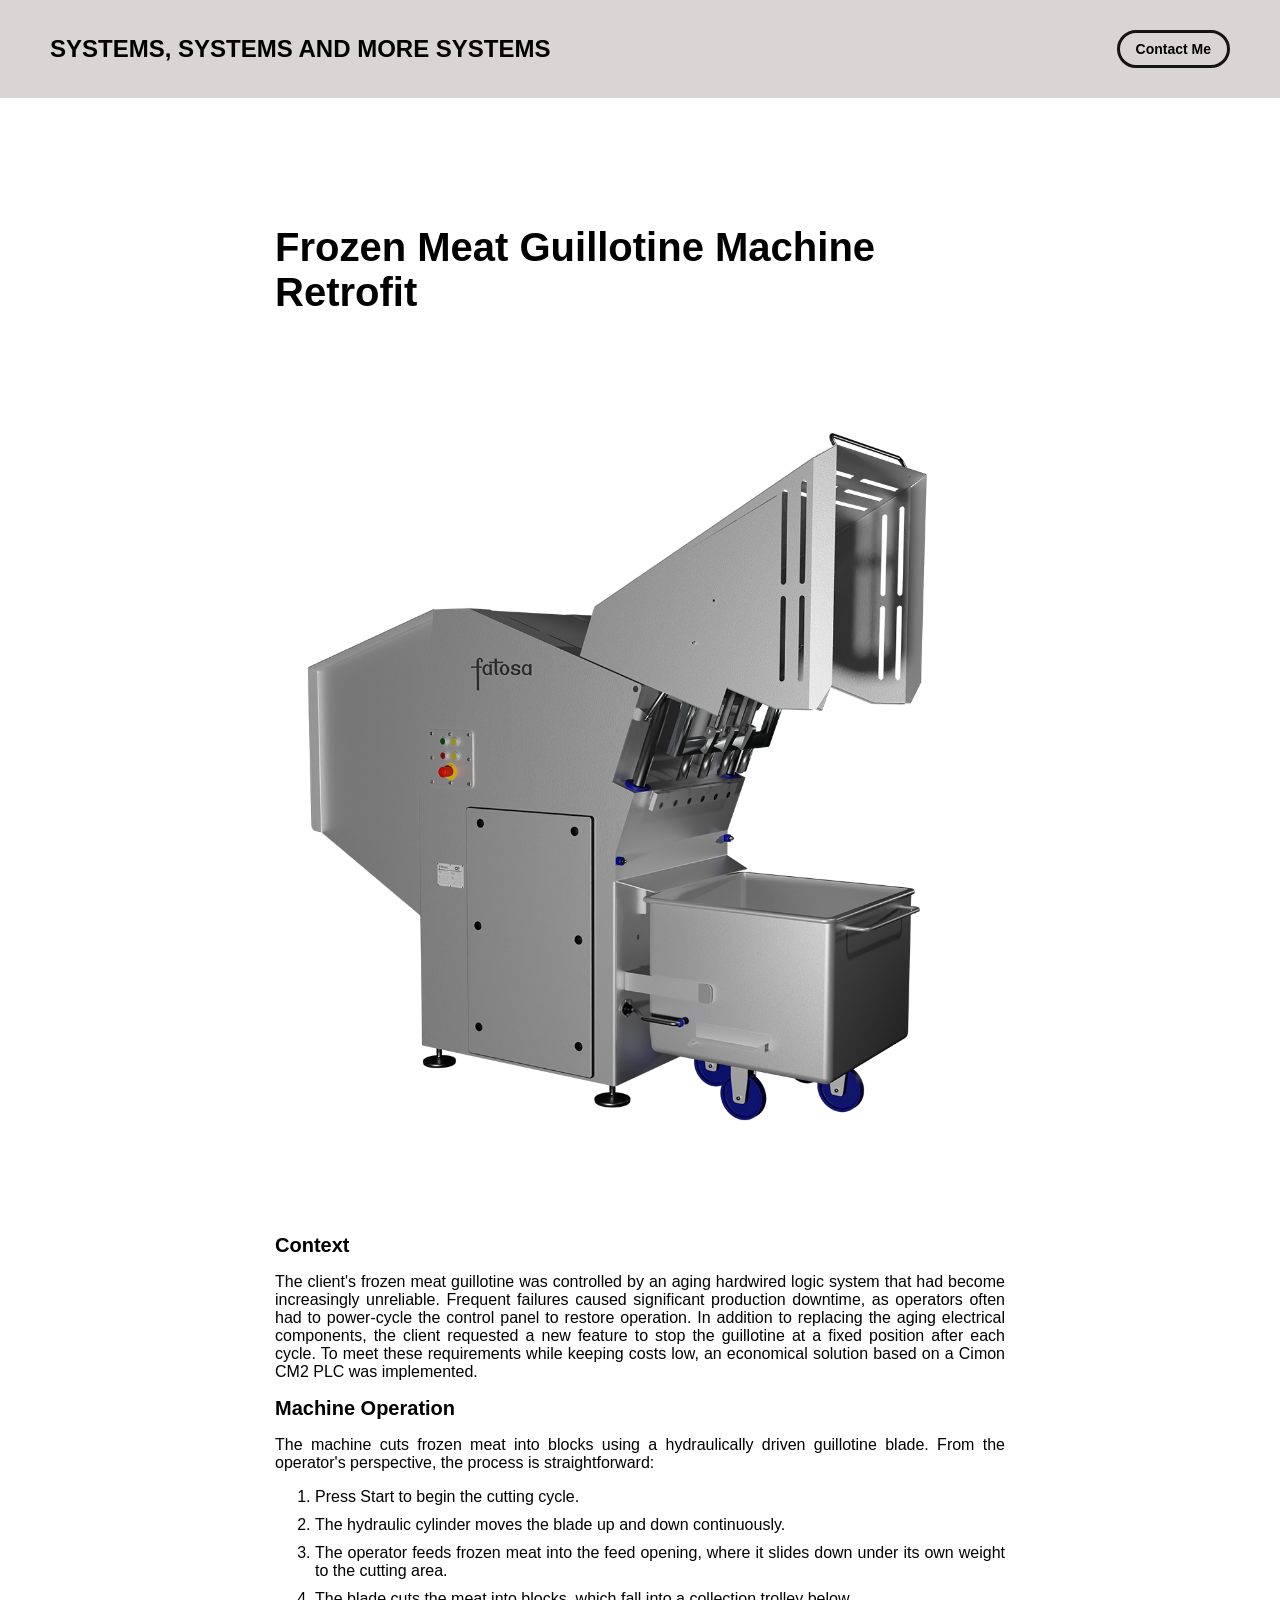
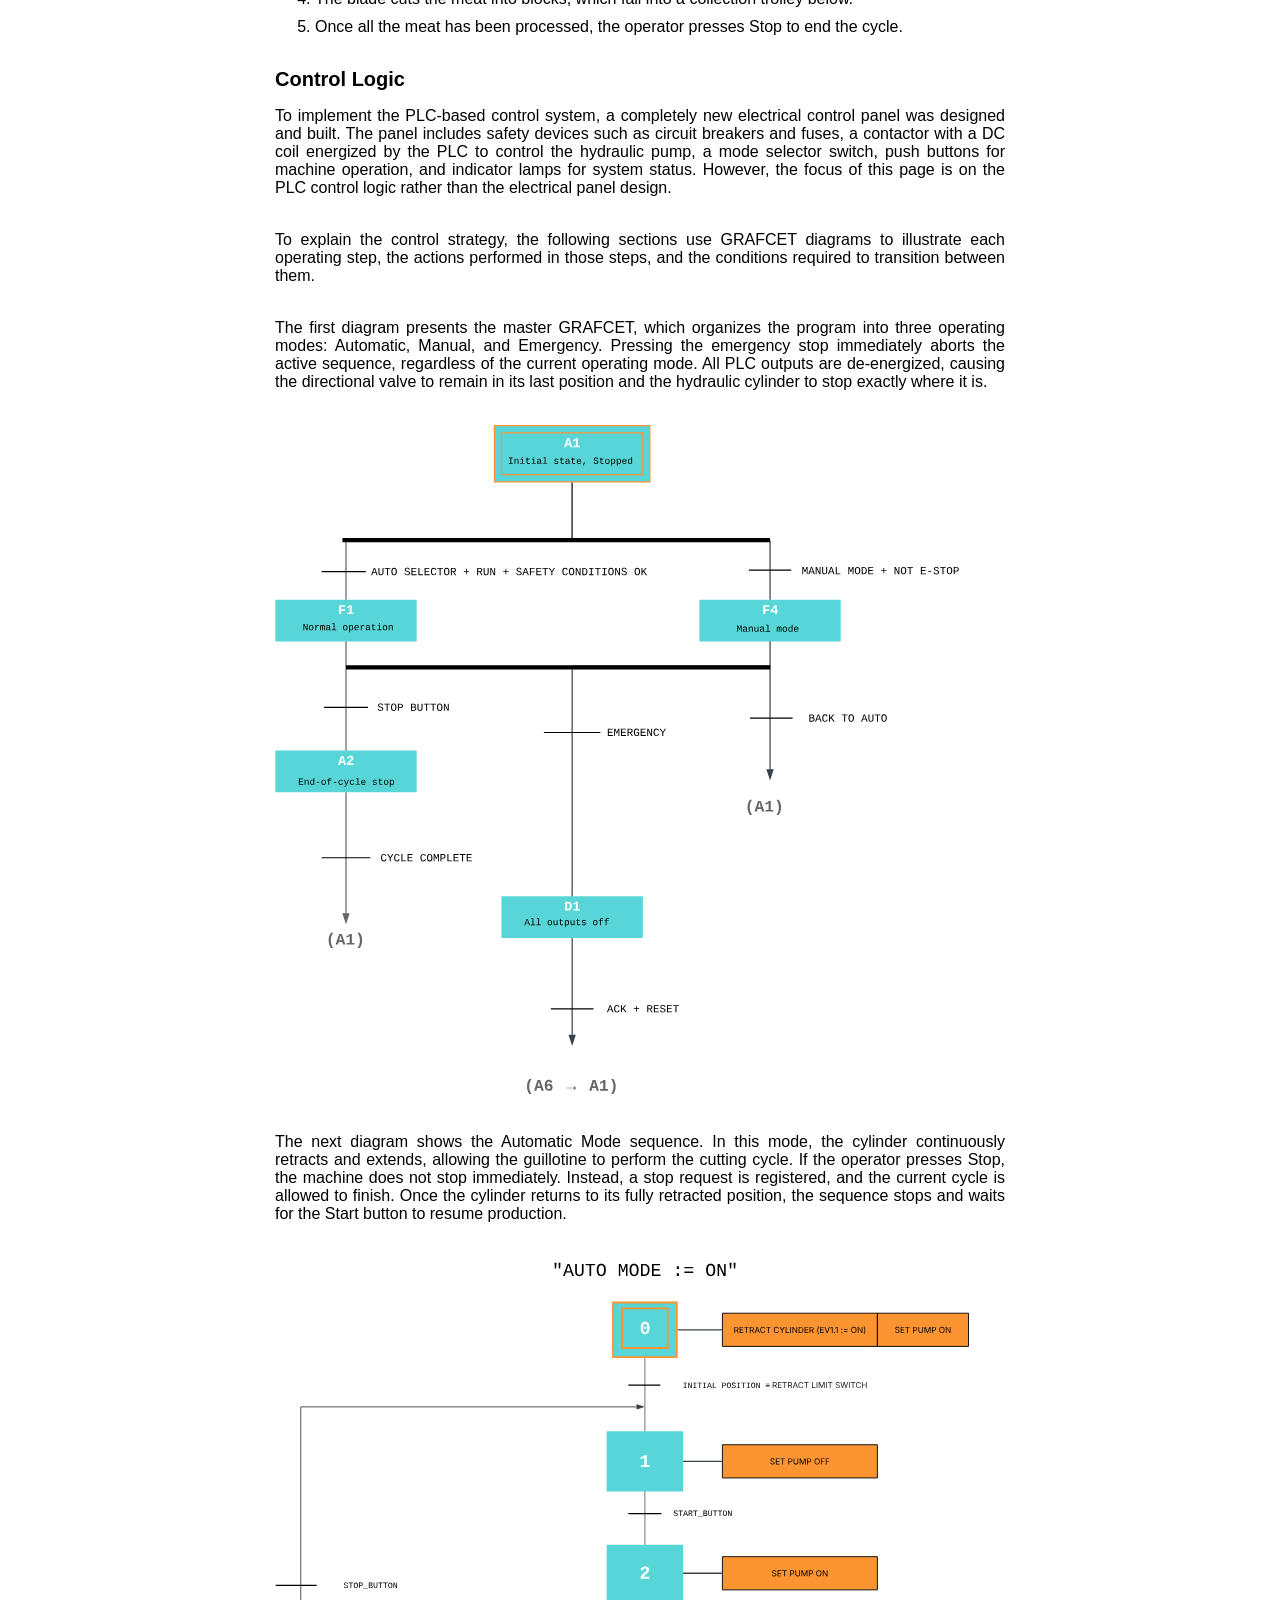
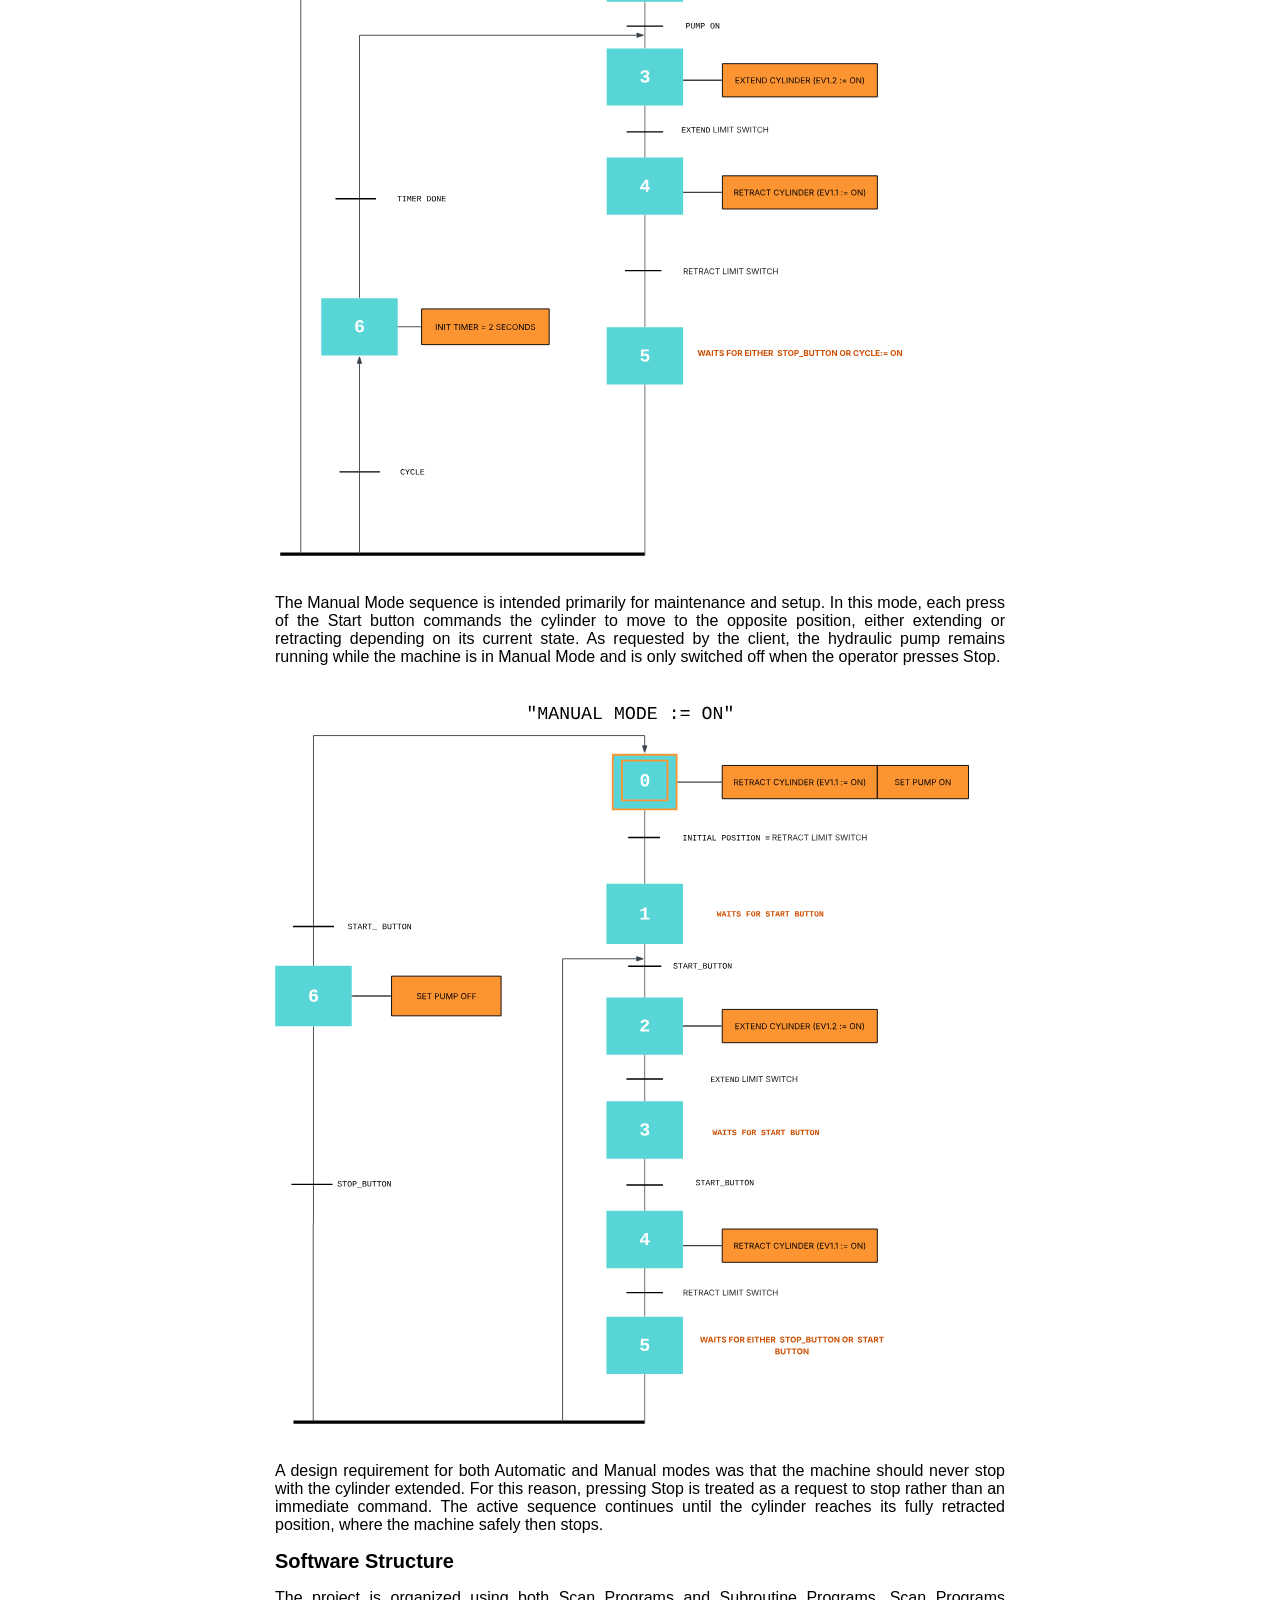
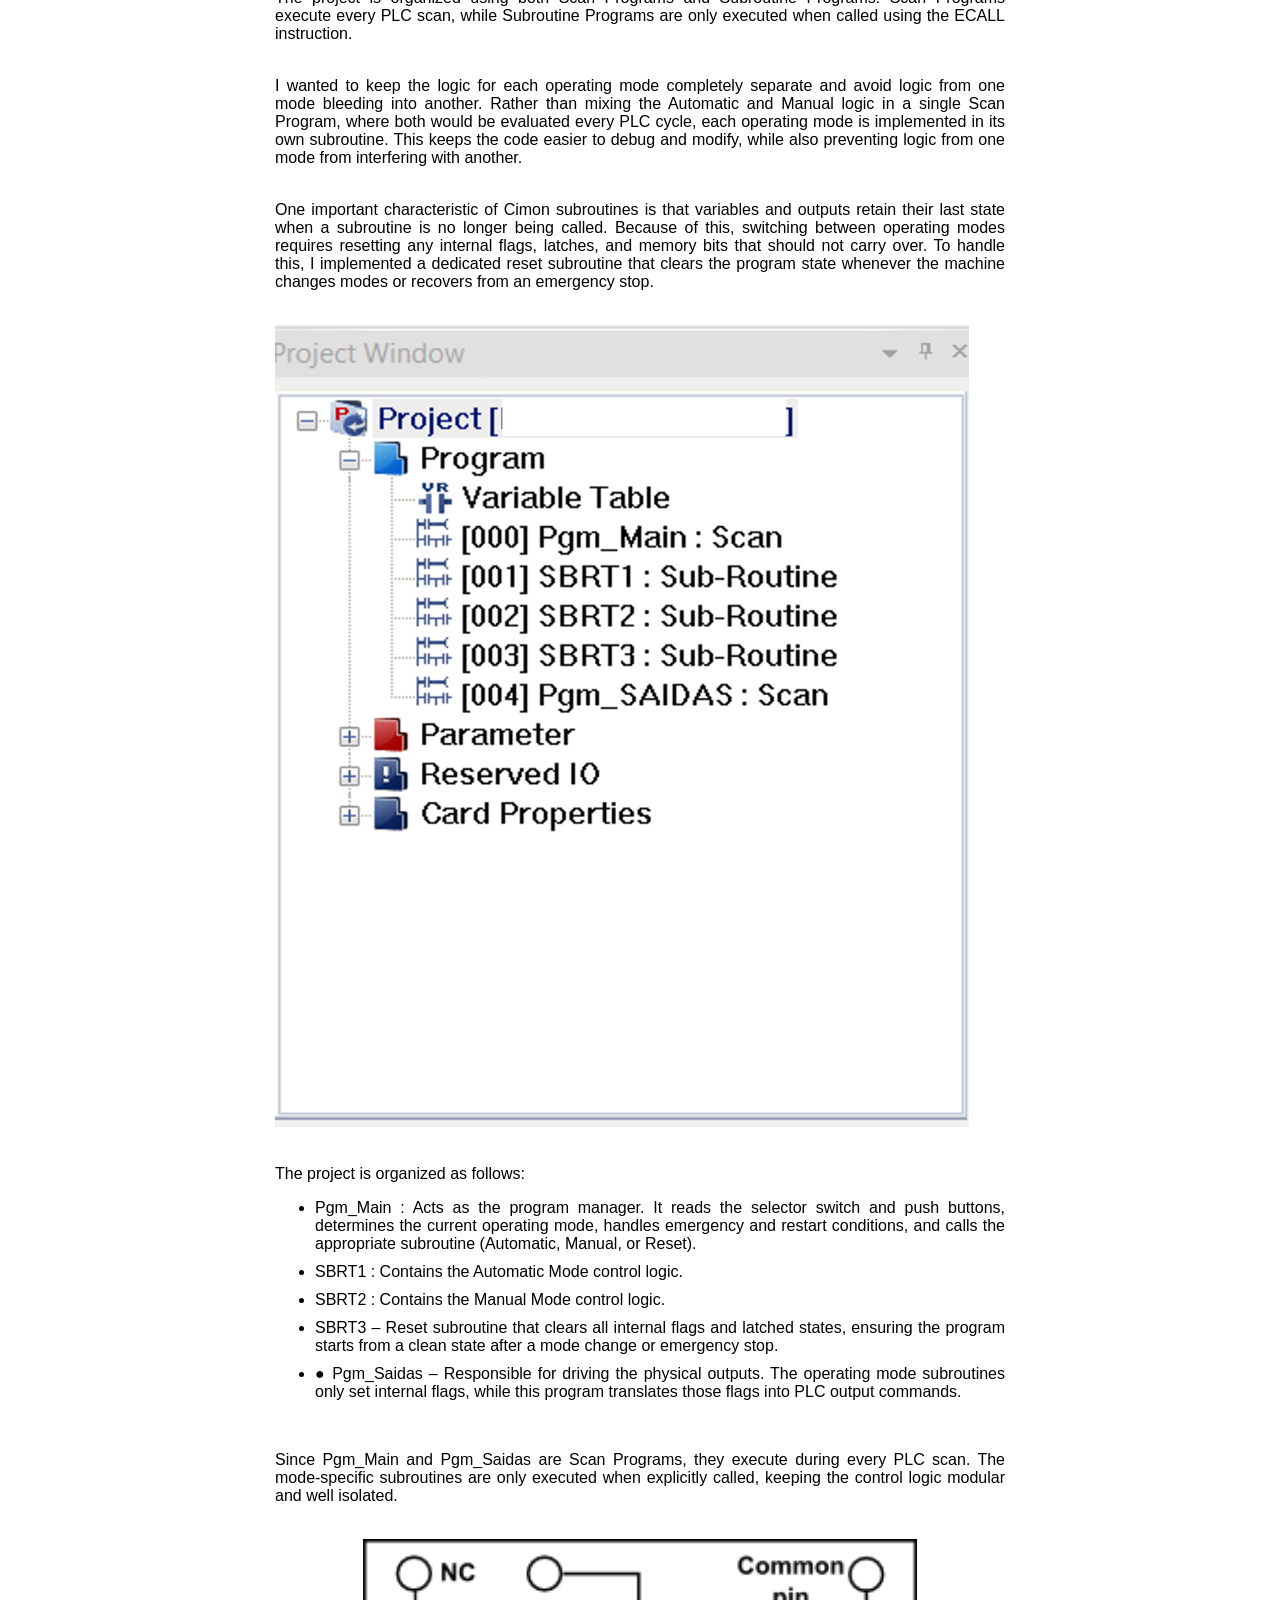
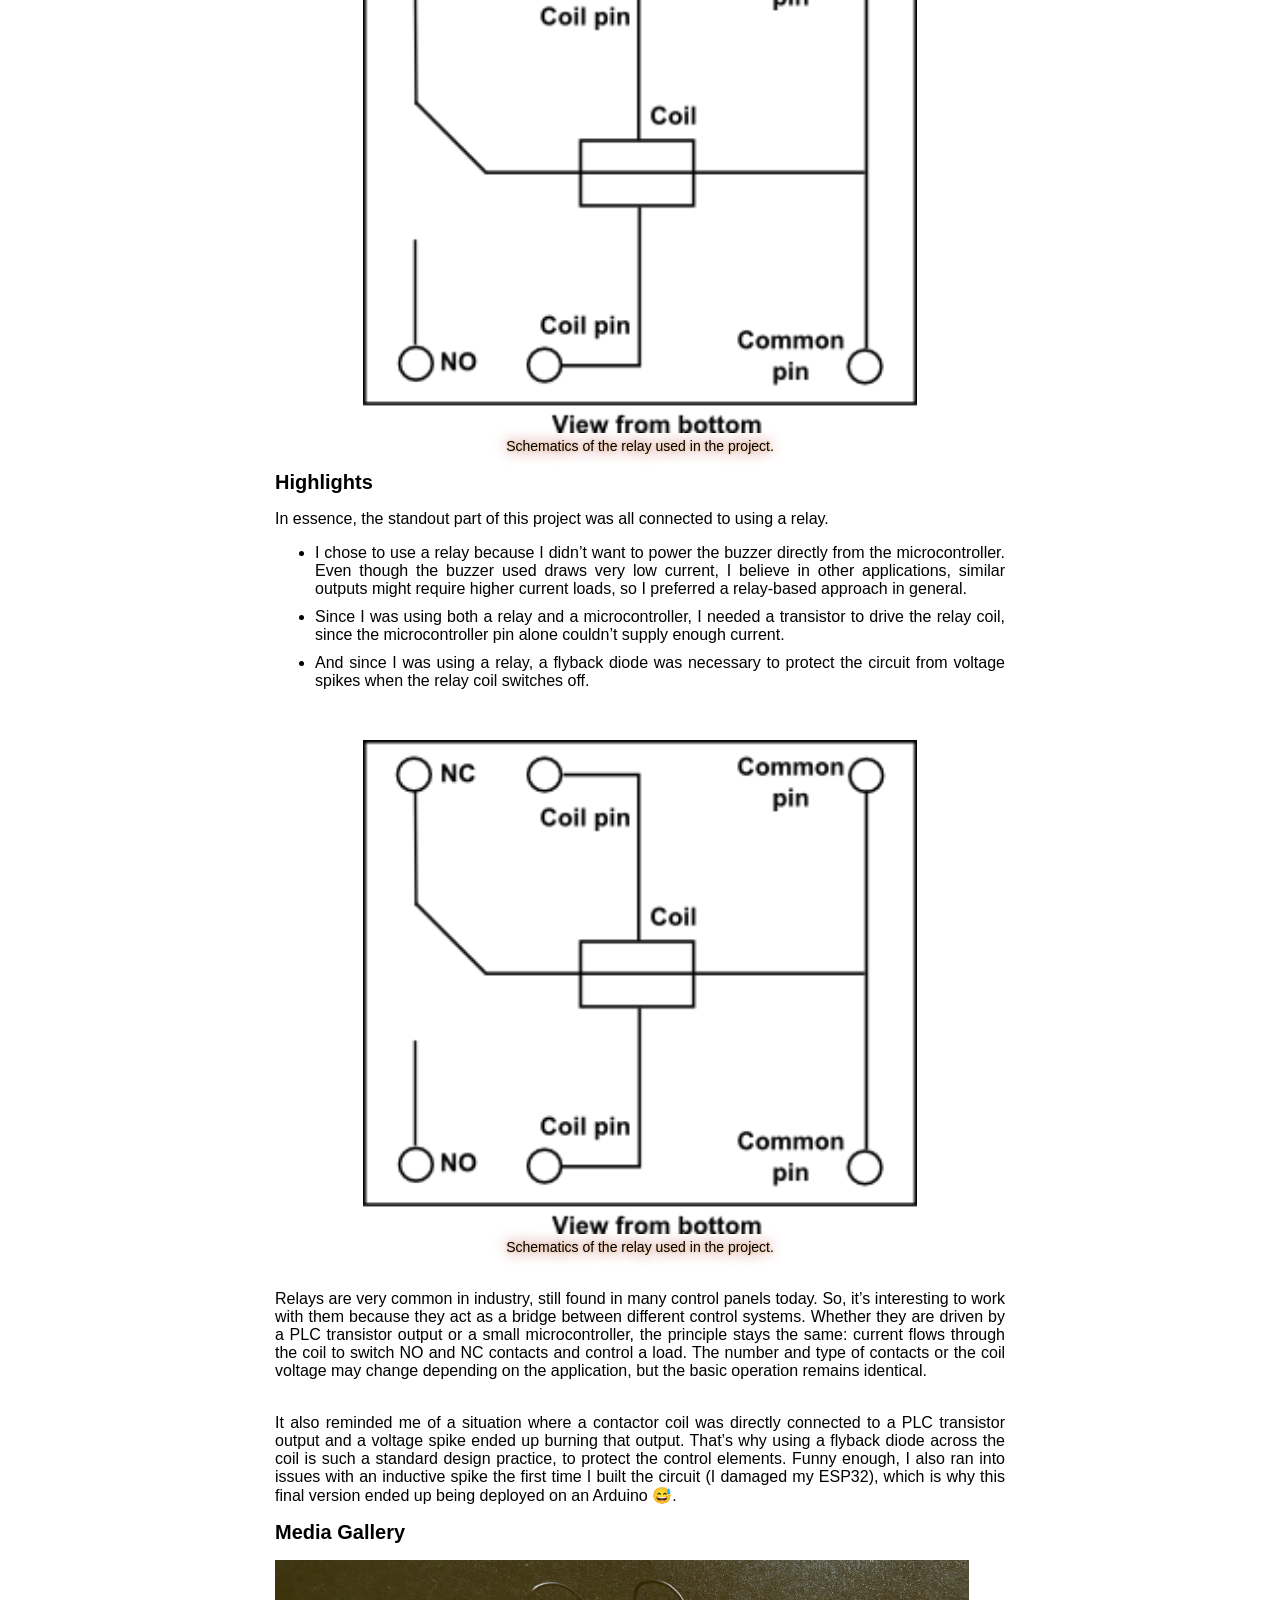
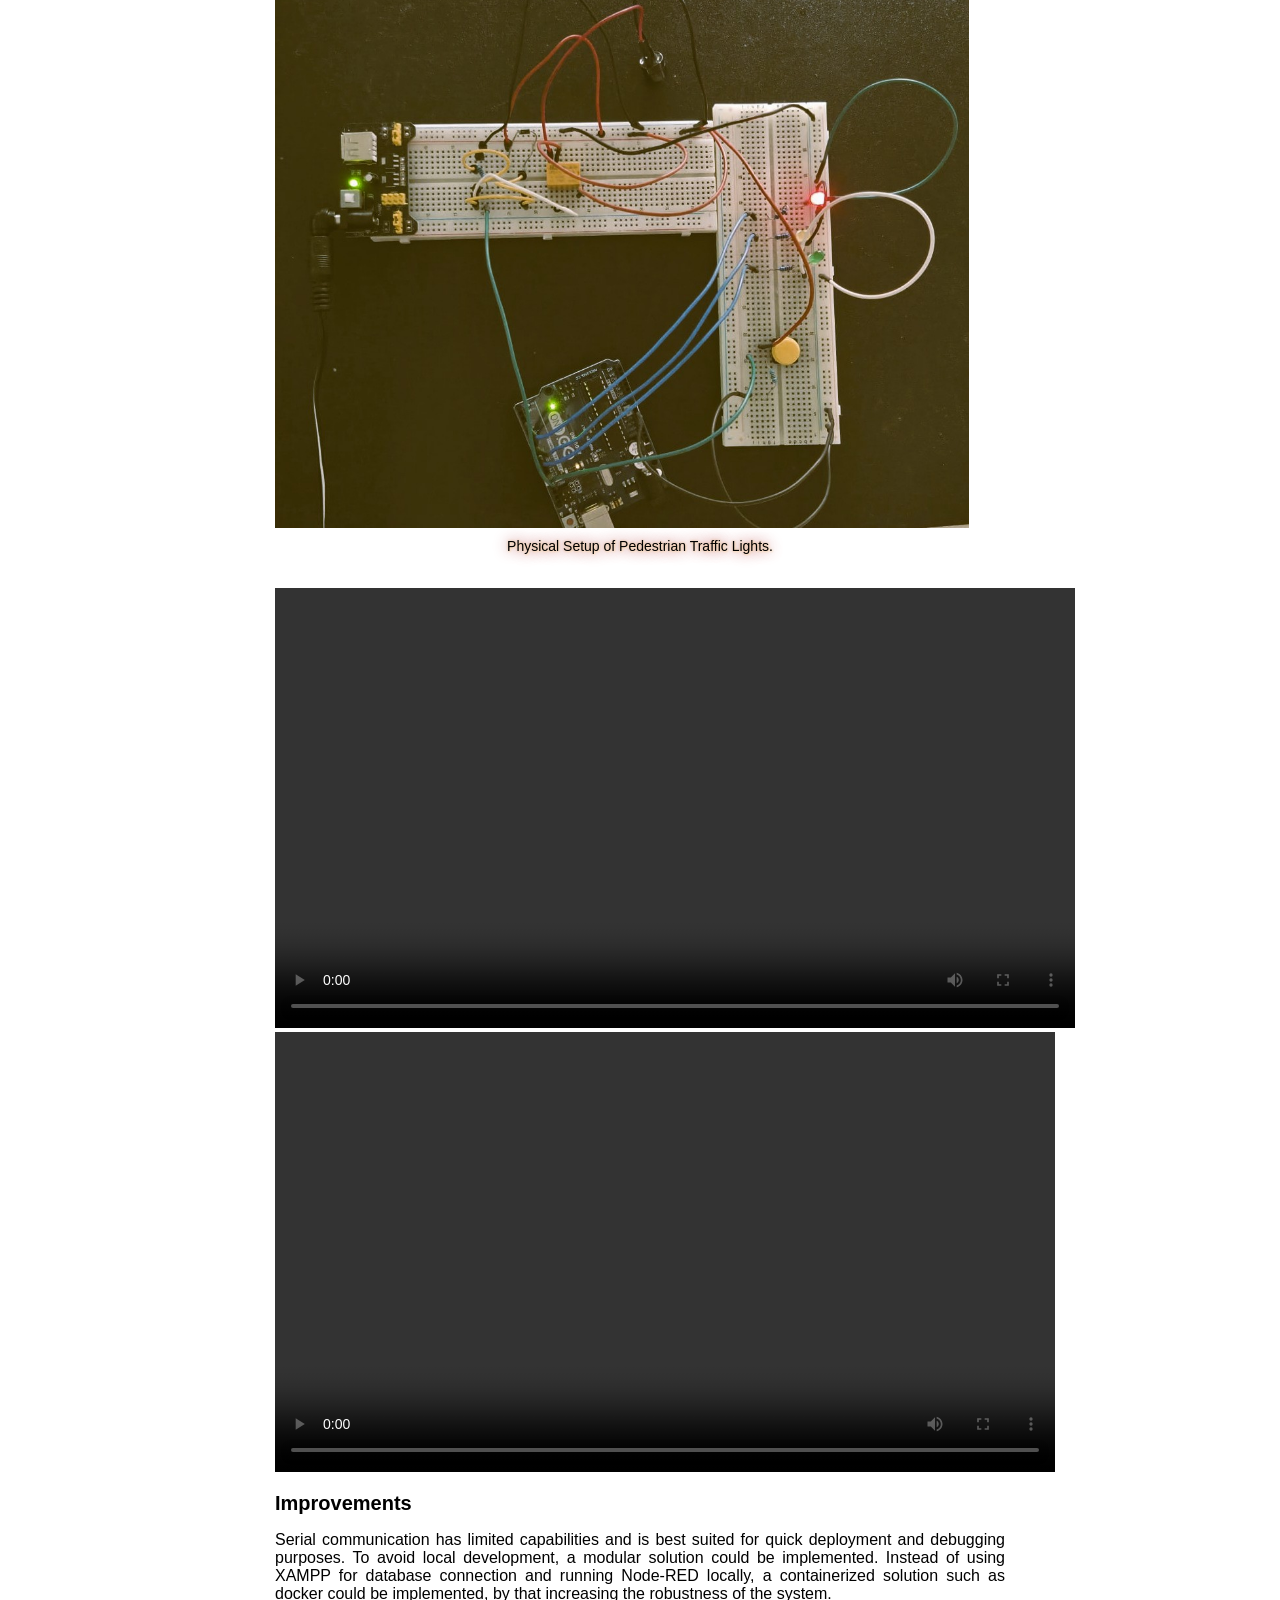
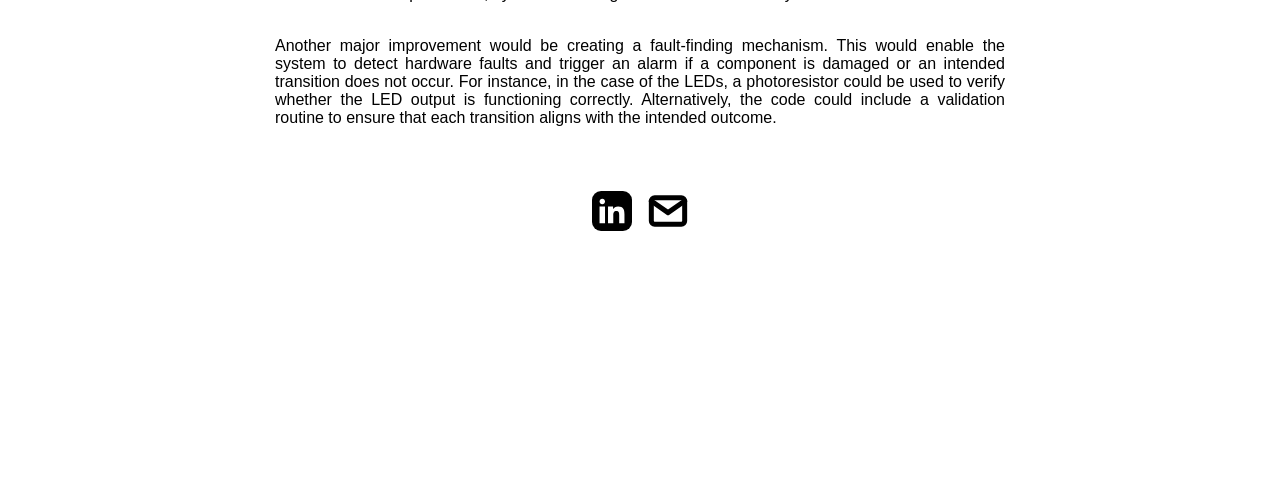
==== project-pages/project-machine_retrofit.html @ ff789845 "update machine retrofit page content" ====
<!DOCTYPE html>
<html lang="en">
	<head>
		<meta charset="utf-8">
    <!--  
      This should be the same across all pages.
     -->
     <link rel="icon" href="../assets/images/4539.jpg" />
     <title>WELCOME TO INGRID'S PORTFOLIO</title>
    <meta name="description" content="A page where I share some projects with the community.">
    <meta name="viewport" content="width=device-width, initial-scale=1" />

		<link rel="stylesheet" href="../css/layout.css">
    <link rel="stylesheet" href="../css/typography.css">
    <link rel="stylesheet" href="../css/utilities.css">

		<script defer src="../js/script.js"></script>
	</head>
	<body>
    <!-- NAVBAR -->
    <div class="navbar">
      <a class="nav-title-link" href="../index.html">
        
        
        <span class="nav-title">SYSTEMS, SYSTEMS AND MORE SYSTEMS</span>
       

        <a class="button" href="mailto:ingrid.lukoki@gmail.com">
          <span class="button-text">Contact Me</span>
        </a>
      </a>
    </div>



    <!-- MAIN PAGE CONTENT -->
    <div id="main-content">

      <!-- PROJECT HEADER -->
      <div id="project-header">
          <!-- 
            TODO

            - Change the 'main-title' text to the name of your project
            - Change the 'body-text' text to a short and sweet description of your project (maybe the same as the one on the project card)
            - Change "desktop.jpeg" to the image filename you uploaded in the assets/images folder.
          -->
        <div class="main-title"> Frozen Meat Guillotine Machine Retrofit</div>
        <div class="body-text"> </div>
  
      <!---- <image class="project-header-image" src="../assets/images/desktop.jpeg">  -->

   <div class="project-details-content">
          <div class="project-overview-image-container">
             <a href="../assets/images/project_machine/machine_TBG480.png"
   class="glightbox"
   data-gallery="gallery"
   data-title="System Architecture Overview">
              <img src="../assets/images/project_machine/machine_TBG480.png" class="gallery-image">
             </a>
            </div>

      </div>

    

     


<div id="project-details">
        <div class="subheader-text">Context</div>
        <div class="project-details-content">
          <div class="body-text"> The client's frozen meat guillotine was controlled by an aging hardwired logic system that had become increasingly unreliable. Frequent failures caused significant production downtime, as operators often had to power-cycle the control panel to restore operation. In addition to replacing the aging electrical components, the client requested a new feature to stop the guillotine at a fixed position after each cycle. To meet these requirements while keeping costs low, an economical solution based on a Cimon CM2 PLC was implemented.
          </div>
        </div>
      </div>


<div id="project-details">
        <div class="subheader-text">Machine Operation</div>
        <div class="project-details-content">
          <div class="body-text"> The machine cuts frozen meat into blocks using a hydraulically driven guillotine blade. From the operator's perspective, the process is straightforward:
           <ol type="1">
            <li>Press Start to begin the cutting cycle.</li>
            <li>The hydraulic cylinder moves the blade up and down continuously.</li>
            <li>The operator feeds frozen meat into the feed opening, where it slides down under its own weight to the cutting area.</li>
            <li>The blade cuts the meat into blocks, which fall into a collection trolley below.</li>
            <li>Once all the meat has been processed, the operator presses Stop to end the cycle.</li>
            
            </ul>
          
          </div>
        </div>
      </div>





     
 <div id="project-details">
        <div class="subheader-text">Control Logic</div>
        <div class="project-details-content">
          <div class="body-text"> To implement the PLC-based control system, a completely new electrical control panel was designed and built. The panel includes safety devices such as circuit breakers and fuses, a contactor with a DC coil energized by the PLC to control the hydraulic pump, a mode selector switch, push buttons for machine operation, and indicator lamps for system status. However, the focus of this page is on the PLC control logic rather than the electrical panel design.
          </div>

<div class="body-text"> To explain the control strategy, the following sections use GRAFCET diagrams to illustrate each operating step, the actions performed in those steps, and the conditions required to transition between them. 
              </div>


<div class="body-text"> The first diagram presents the master GRAFCET, which organizes the program into three operating modes: Automatic, Manual, and Emergency. Pressing the emergency stop immediately aborts the active sequence, regardless of the current operating mode. All PLC outputs are de-energized, causing the directional valve to remain in its last position and the hydraulic cylinder to stop exactly where it is. 
              </div>


  <div class="project-overview-image-container">
             <a href="../assets/images/project_machine/gemma mc.svg"
   class="glightbox"
   data-gallery="gallery"
   data-title="System Architecture Overview">
              <img src="../assets/images/project_machine/gemma mc.svg" class="gallery-image">
             </a>
            </div>




<div class="body-text"> The next diagram shows the Automatic Mode sequence. In this mode, the cylinder continuously retracts and extends, allowing the guillotine to perform the cutting cycle. If the operator presses Stop, the machine does not stop immediately. Instead, a stop request is registered, and the current cycle is allowed to finish. Once the cylinder returns to its fully retracted position, the sequence stops and waits for the Start button to resume production. 
              </div>
          


<div class="project-overview-image-container">
             <a href="../assets/images/project_machine/auto mode mc.svg"
   class="glightbox"
   data-gallery="gallery"
   data-title="System Architecture Overview">
              <img src="../assets/images/project_machine/auto mode mc.svg" class="gallery-image">
             </a>
            </div>



<div class="body-text"> The Manual Mode sequence is intended primarily for maintenance and setup. In this mode, each press of the Start button commands the cylinder to move to the opposite position, either extending or retracting depending on its current state. As requested by the client, the hydraulic pump remains running while the machine is in Manual Mode and is only switched off when the operator presses Stop. 
              </div>
          
              


<div class="project-overview-image-container">
             <a href="../assets/images/project_machine/manual mode mc.svg"
   class="glightbox"
   data-gallery="gallery"
   data-title="System Architecture Overview">
              <img src="../assets/images/project_machine/manual mode mc.svg" class="gallery-image">
             </a>
            </div>


<div class="body-text"> A design requirement for both Automatic and Manual modes was that the machine should never stop with the cylinder extended. For this reason, pressing Stop is treated as a request to stop rather than an immediate command. The active sequence continues until the cylinder reaches its fully retracted position, where the machine safely then stops. 
              </div>
          

        </div>
      </div>




      <div id="project-details">
        <div class="subheader-text">Software Structure</div>
        <div class="project-details-content">


          <div class="body-text">  The project is organized using both Scan Programs and Subroutine Programs. Scan Programs execute every PLC scan, while Subroutine Programs are only executed when called using the ECALL instruction.
              </div>


              <div class="body-text">  I wanted to keep the logic for each operating mode completely separate and avoid logic from one mode bleeding into another. Rather than mixing the Automatic and Manual logic in a single Scan Program, where both would be evaluated every PLC cycle, each operating mode is implemented in its own subroutine. This keeps the code easier to debug and modify, while also preventing logic from one mode from interfering with another.
              </div>

    <div class="body-text">  One important characteristic of Cimon subroutines is that variables and outputs retain their last state when a subroutine is no longer being called. Because of this, switching between operating modes requires resetting any internal flags, latches, and memory bits that should not carry over. To handle this, I implemented a dedicated reset subroutine that clears the program state whenever the machine changes modes or recovers from an emergency stop.
              </div>

              <div class="project-overview-image-container">
             <a href="../assets/images/project_machine/project_window.png"
   class="glightbox"
   data-gallery="gallery"
   data-title="System Architecture Overview">
              <img src="../assets/images/project_machine/project_window.png" class="gallery-image">
             </a>
            </div>

          <div class="body-text">The project is organized as follows:
            <ul>
            <li>Pgm_Main : Acts as the program manager. It reads the selector switch and push buttons, determines the current operating mode, handles emergency and restart conditions, and calls the appropriate subroutine (Automatic, Manual, or Reset).</li>
            
            <li>SBRT1 : Contains the Automatic Mode control logic.</li>

            <li>SBRT2 : Contains the Manual Mode control logic. </li>

            <li> SBRT3 – Reset subroutine that clears all internal flags and latched states, ensuring the program starts from a clean state after a mode change or emergency stop. </li>
           
            <li>●	Pgm_Saidas – Responsible for driving the physical outputs. The operating mode subroutines only set internal flags, while this program translates those flags into PLC output commands.</li>
          </ul>
          </div>

             <div class="body-text">Since Pgm_Main and Pgm_Saidas are Scan Programs, they execute during every PLC scan. The mode-specific subroutines are only executed when explicitly called, keeping the control logic modular and well isolated.
             </div>


           <div id="image-centered">
              <img src="../assets/images/project_1/relay_schematics.png" class="gallery-image">
              <span class="image-caption">Schematics of the relay used in the project.</span>
            </div>

        </div>
      </div>








       <div id="project-details">
        <div class="subheader-text">Highlights</div>
        <div class="project-details-content">
          <div class="body-text"> In essence, the standout part of this project was all connected to using a relay.
            <ul>
            <li>	I chose to use a relay because I didn’t want to power the buzzer directly from the microcontroller. Even though the buzzer used draws very low current, I believe in other applications, similar outputs might require higher current loads, so I preferred a relay-based approach in general.</li>
            
            <li>	Since I was using both a relay and a microcontroller, I needed a transistor to drive the relay coil, since the microcontroller pin alone couldn’t supply enough current. </li>

            <li>	And since I was using a relay, a flyback diode was necessary to protect the circuit from voltage spikes when the relay coil switches off.  </li>
            </ul>
          </div>


           <div id="image-centered">
              <img src="../assets/images/project_1/relay_schematics.png" class="gallery-image">
              <span class="image-caption">Schematics of the relay used in the project.</span>
            </div>


          <div class="body-text"> Relays are very common in industry, still found in many control panels today. So, it’s interesting to work with them because they act as a bridge between different control systems. Whether they are driven by a PLC transistor output or a small microcontroller, the principle stays the same: current flows through the coil to switch NO and NC contacts and control a load. The number and type of contacts or the coil voltage may change depending on the application, but the basic operation remains identical.
              </div>
          
          <div class="body-text"> It also reminded me of a situation where a contactor coil was directly connected to a PLC transistor output and a voltage spike ended up burning that output. That’s why using a flyback diode across the coil is such a standard design practice, to protect the control elements. Funny enough, I also ran into issues with an inductive spike the first time I built the circuit (I damaged my ESP32), which is why this final version ended up being deployed on an Arduino &#128517.
          </div>
          
        </div>
      </div>





      <!-- IMAGE GALLERY -->
      <div id="project-gallery">
        <!-- TODO - Change the 'subheader-text' to whatever you want the Gallery section header to say -->
        <div class="subheader-text">Media Gallery</div>
        <div class="project-gallery-content">
            
           

            <div class="gallery-image-container">
              <img src="../assets/images/project_1/Breadboard connections.jpeg" class="gallery-image">
              <span class="image-caption">Physical Setup of Pedestrian Traffic Lights.</span>
            </div>

            <div>
               <video width="800" height="440" controls autoplay>
             <source src="https://ingrid-lk.github.io/ingridLKK.github.io/assets/images/project_1/project_video_with_sound.mp4" type="video/mp4">
            <source src="movie.ogg" type="video/ogg">
          </video>


            <div>
               <video width="780" height="440" controls>
             <source src="../assets/images/project_1/Node_Red_Dashboard.mp4" type="video/mp4">
            <source src="movie.ogg" type="video/ogg">
          </video>
            </div>
           

        </div>
      </div>
    </div>


    <div id="project-details">
        <div class="subheader-text">Improvements</div>
        <div class="project-details-content">
          <div class="body-text"> 
            
Serial communication has limited capabilities and is best suited for quick deployment and debugging purposes. To avoid local development, a modular solution could be implemented. Instead of using  XAMPP for database connection and running Node-RED locally, a containerized solution such as docker could be implemented, by that increasing the robustness of the system.

          </div>


          <div class="body-text"> 
            
Another major improvement would be creating a fault-finding mechanism. This would enable the system to detect hardware faults and trigger an alarm if a component is damaged or an intended transition does not occur. For instance, in the case of the LEDs, a photoresistor could be used to verify whether the LED output is functioning correctly. Alternatively, the code could include a validation routine to ensure that each transition aligns with the intended outcome.             
          </div>



    <!-- FOOTER -->
    <div id="footer">
     
     
      <a class="icon-link" target="_blank" href="https://www.linkedin.com/in/ingrid-l-b6b52033a">
        <image src="../assets/icons/linkedin-square-icon.svg" class="footer-icon"/>
      </a>
      

      <a class="icon-link" href="mailto:ingrid.lukoki@gmail.com">
        <image src="../assets/icons/mail.svg" class="footer-icon"/>
      </a>
    </div>

	</body>
</html>
---- css/layout.css ----
* {
  box-sizing: border-box;
}

html {
  text-size-adjust: none;
  -webkit-text-size-adjust: none;
  -moz-text-size-adjust: none;
  -ms-text-size-adjust: none;
}

body {
  margin: 0;
  -webkit-font-smoothing: antialiased;
  -moz-osx-font-smoothing: grayscale;
}




/* Main Page Layout */

#main-content {
  margin: 225px 425px;
  display: flex;
  flex-direction: column;
  gap: 96px;
}




/* Portfolio Header */

#portfolio-header {
  display: flex;
  gap: 20px;
  align-items: center;
}

#portfolio-header-image-container {
  display: flex;
  flex-direction: column;
  gap: 10px;
  flex-basis: 50%;
}

.portfolio-header-image {
  width: 100%;
  height: auto;
}

#portfolio-header-text-container {
  display: flex;
  flex-direction: column;
  gap: 34px;
  flex-basis: 50%;
}




/* About Section */

#about-section {
  display: flex;
  flex-direction: column;
  gap: 16px;
}

.about-section-content {
  display: flex;
  flex-direction: column;
  gap: 34px;
}




/* Project Section */

#my-work-section {
  display: flex;
  flex-direction: column;
  gap: 16px;
}

.projects-container {
  display: flex;
  gap: 34px 16px;
  flex-wrap: wrap;
}

    /* Project Cards */

    .project-card {
      max-width: calc((100% - 32px) / 3);
      display: flex;
      flex-direction: column;
      gap: 34px;
    }

    .project-card-text-container {
      flex-direction: column;
      display: flex;
      gap: 16px
    }

    .project-image {
      width: 100%;
      height: 200px;
      object-fit: cover;
      object-position: center;
    }




/* Project Pages */

#project-header {
  display: flex;
  flex-direction: column;
  gap: 16px;
}

.project-header-image {
  width: 100%;
  height: auto;
}

#project-details {
  display: flex;
  flex-direction: column;
  gap: 16px;
}

.project-details-content {
  display: flex;
  flex-direction: column;
  gap: 34px;
}

    /* Project Gallery */

    #project-gallery {
      display: flex;
      flex-direction: column;
      gap: 16px;
    }

    .project-gallery-content {
      display: flex;
      flex-wrap: wrap;
      gap: 34px 16px;
    }

    .gallery-image-container {
      width: 100%;
      display: flex;
      flex-direction: column;
      gap: 10px;
    }

    .gallery-image-container.half-width {
      width: calc((100% - 16px) / 2);
    }

  

    .gallery-image {
      width: 95%;
      height: auto;
    }

  

/* Extra Extra large devices (large laptops and desktops, 1200px and below) */
@media only screen and (max-width: 1600px) {
  #main-content {
    margin: 225px 275px;
  }
}

/* Extra large devices (large laptops and desktops, 1200px and below) */
@media only screen and (max-width: 1200px) {
  #main-content {
    margin: 225px 175px;
  }
}

/* Large devices (laptops/desktops, 1000px and below) */
@media only screen and (max-width: 1000px) {
  #main-content {
    margin: 225px 75px;
  }
}

/* Small devices (portrait tablets and large phones, 800px and below) */
@media only screen and (max-width: 800px) {
  #main-content {
    margin: 150px 50px;
  }

  #portfolio-header {
    flex-direction: column;
  }

  .project-card {
    max-width: calc((100% - 16px) / 2);
  }
}

/* Small devices (portrait tablets and large phones, 600px and below) */
@media only screen and (max-width: 600px) {
  #main-content {
    margin: 125px 20px;
  }

  .project-card {
    max-width: 100%;
  }
}

#image-centered{
  text-align: center;
   display: block;
  margin: auto;
  width: 80%;;
}


/*spacing in list elements*/
li {
  margin: 10px 0;
}
---- css/typography.css ----
body {
  font-family: "Helvetica Neue", Helvetica, Arial, sans-serif;
}

.nav-title {
  font-weight: 700;
  font-size: 24px;
}

.button-text {
  font-size: 14px;
  font-weight: 700;
}

.image-caption {
  font-size: 14px;
  font-weight: 500;
  text-align: center;
  text-shadow:
  1px 1px 2px bisque,
  0 0 1em brown,
  0 0 0.2em burlywood;
}

.main-title {
  font-size: 40px;
  font-weight: 700;
}

.subheader-text {
  font-size: 20px;
  font-weight: 700;
}

.body-text {
  font-size: 16px;
  font-weight: 500;
  text-align:justify;
}

.project-card-text {
  overflow: hidden;
  text-overflow: ellipsis;
  display: -webkit-box;
  -webkit-line-clamp: 4;
  -webkit-box-orient: vertical;
}

.project-title {
  overflow: hidden;
  text-overflow: ellipsis;
  display: -webkit-box;
  -webkit-line-clamp: 1;
  -webkit-box-orient: vertical;
}

.links{
    color: rgb(228, 192, 120);
    font-style: oblique;
    font-weight:bold


}
---- css/utilities.css ----
/* Icons */

.right-arrow-icon {
  width: 16px;
  height: 16px;
  margin-top: 1px;
}

.footer-icon {
  width: 40px;
  height: 40px;
}

a.icon-link {
  transition: transform 200ms ease-in-out;
}

a.icon-link:hover {
  cursor: pointer;
  stroke-width: 5;
  margin: 0;
  transform: rotate(15deg);
}


/* Navbar Styling */

.navbar {
  width: 100%;
  padding: 30px 50px;
  display: flex;
  justify-content: space-between;
  align-items: center;
  position: fixed;
  top: 0;
  left: 0;
  background-color: rgb(217, 213, 213)
}

.nav-title-link {
  color: black;
  text-decoration: none;
}

.nav-title-link:hover {
  text-decoration: underline;
}

/* Small devices (portrait tablets and large phones, 800px and below) */
@media only screen and (max-width: 800px) {
  .navbar {
    padding: 20px 20px;
    background-color: rgb(217, 213, 213)
  }
}


/* Button Styling */

a.button {
  padding: 8px 16px;
  border: 3px solid #141414;
  border-radius: 50px;
  color: black;
  text-decoration: none;
  width: fit-content;
  display: flex;
  gap: 5px;
  align-items: center;
}

a.button:hover {
  text-decoration: underline;
  text-decoration-thickness: 2px;
  cursor: pointer;
}

a.button#links {
    color: burlywood;
}


/* Footer Styling */

#footer {
  width: 100%;
  display: flex;
  padding: 30px 50px;
  justify-content: center;
  align-items: center;
  gap: 16px;
}

/* Link Styling */
a.no-underline {
  text-decoration: none;
  color: black
}

a.no-underline:hover {
  text-decoration: underline;
  cursor: pointer;
}

/* Small devices (portrait tablets and large phones, 800px and below) */
@media only screen and (max-width: 800px) {
  #footer {
    padding: 20px 20px;
  }
}
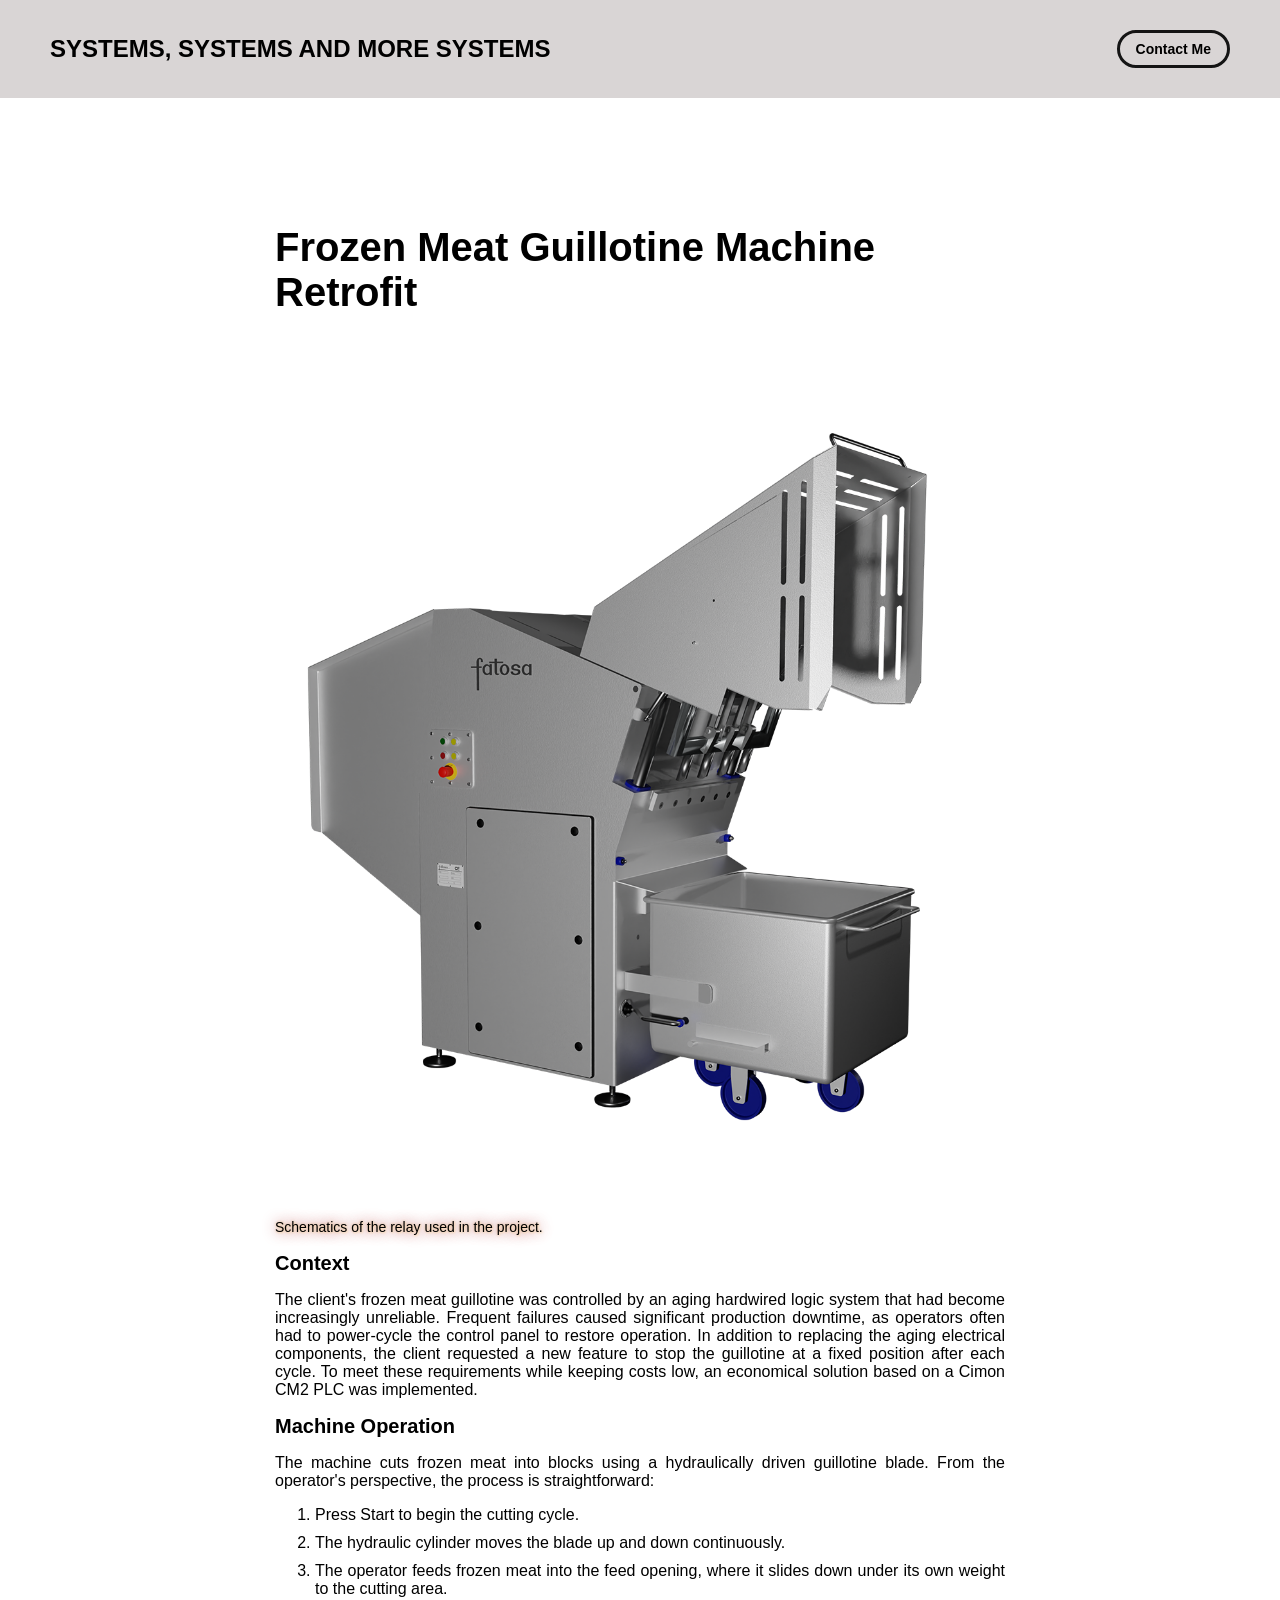
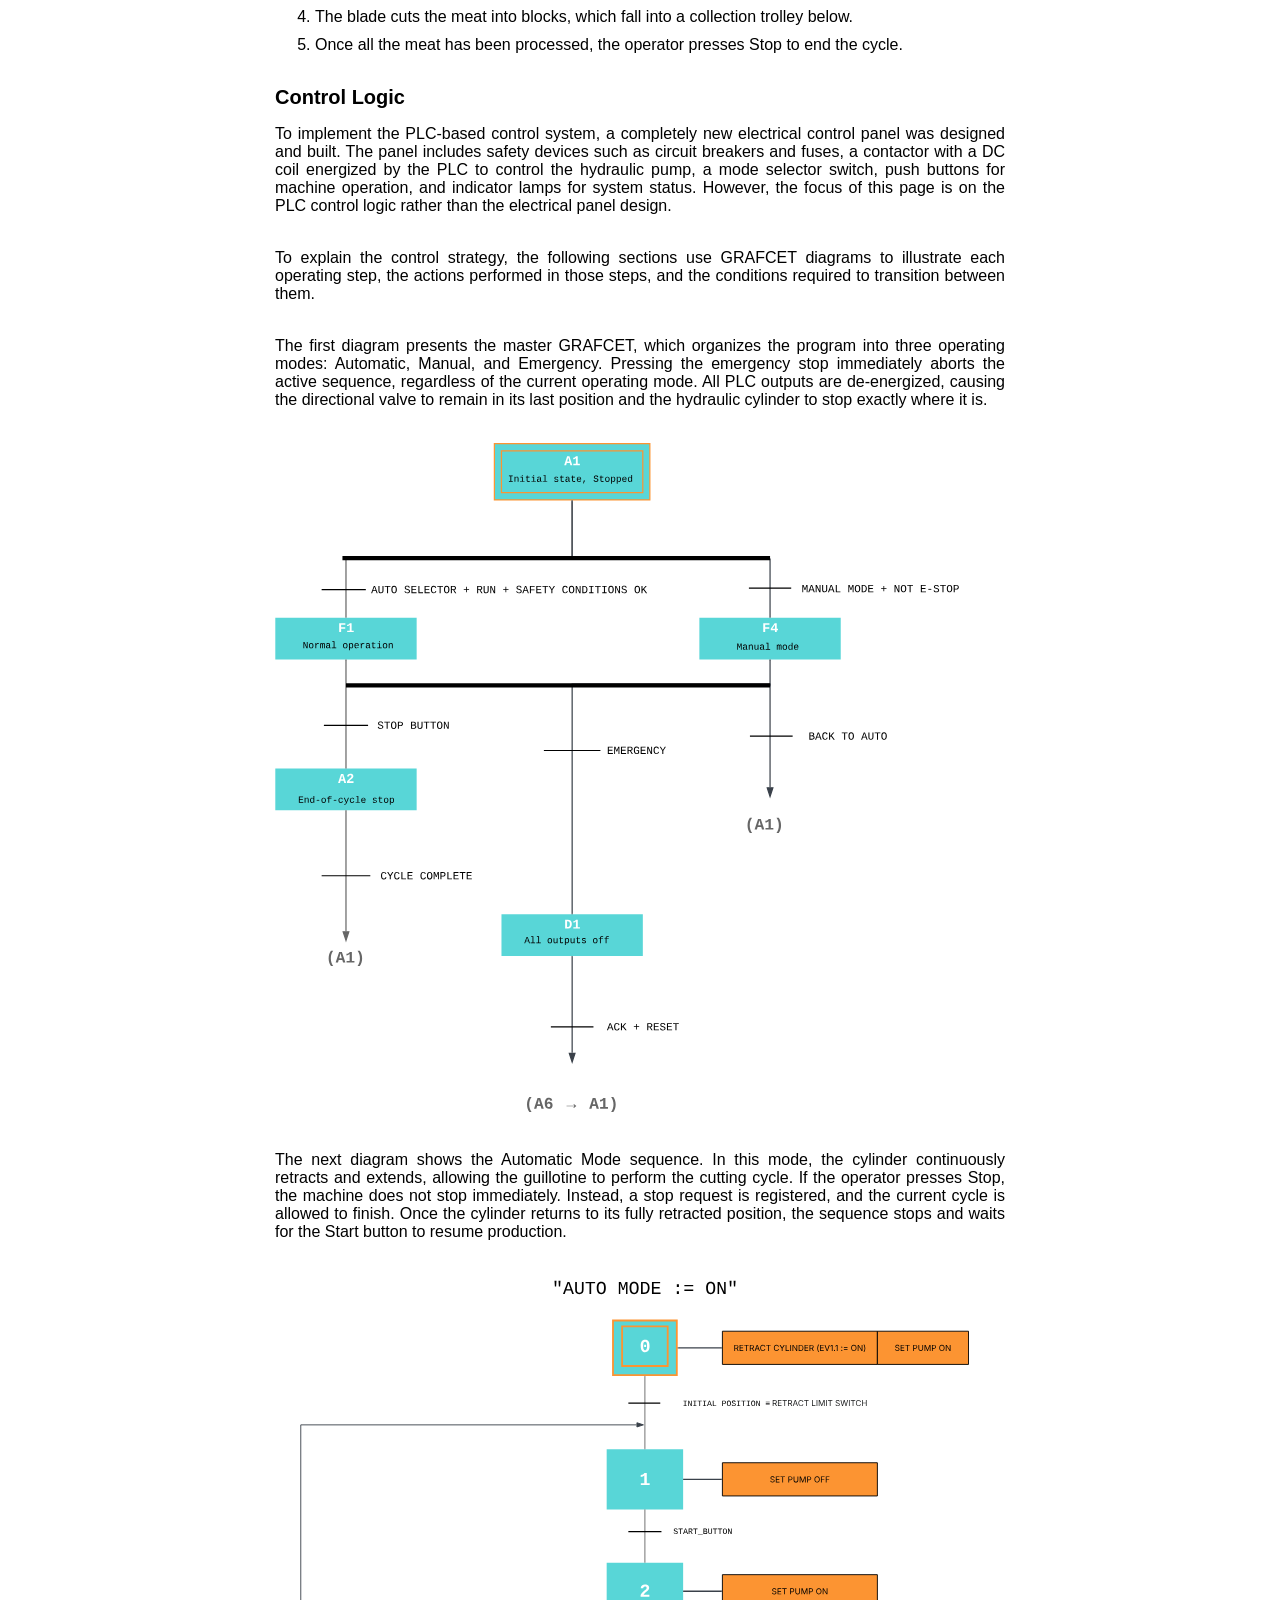
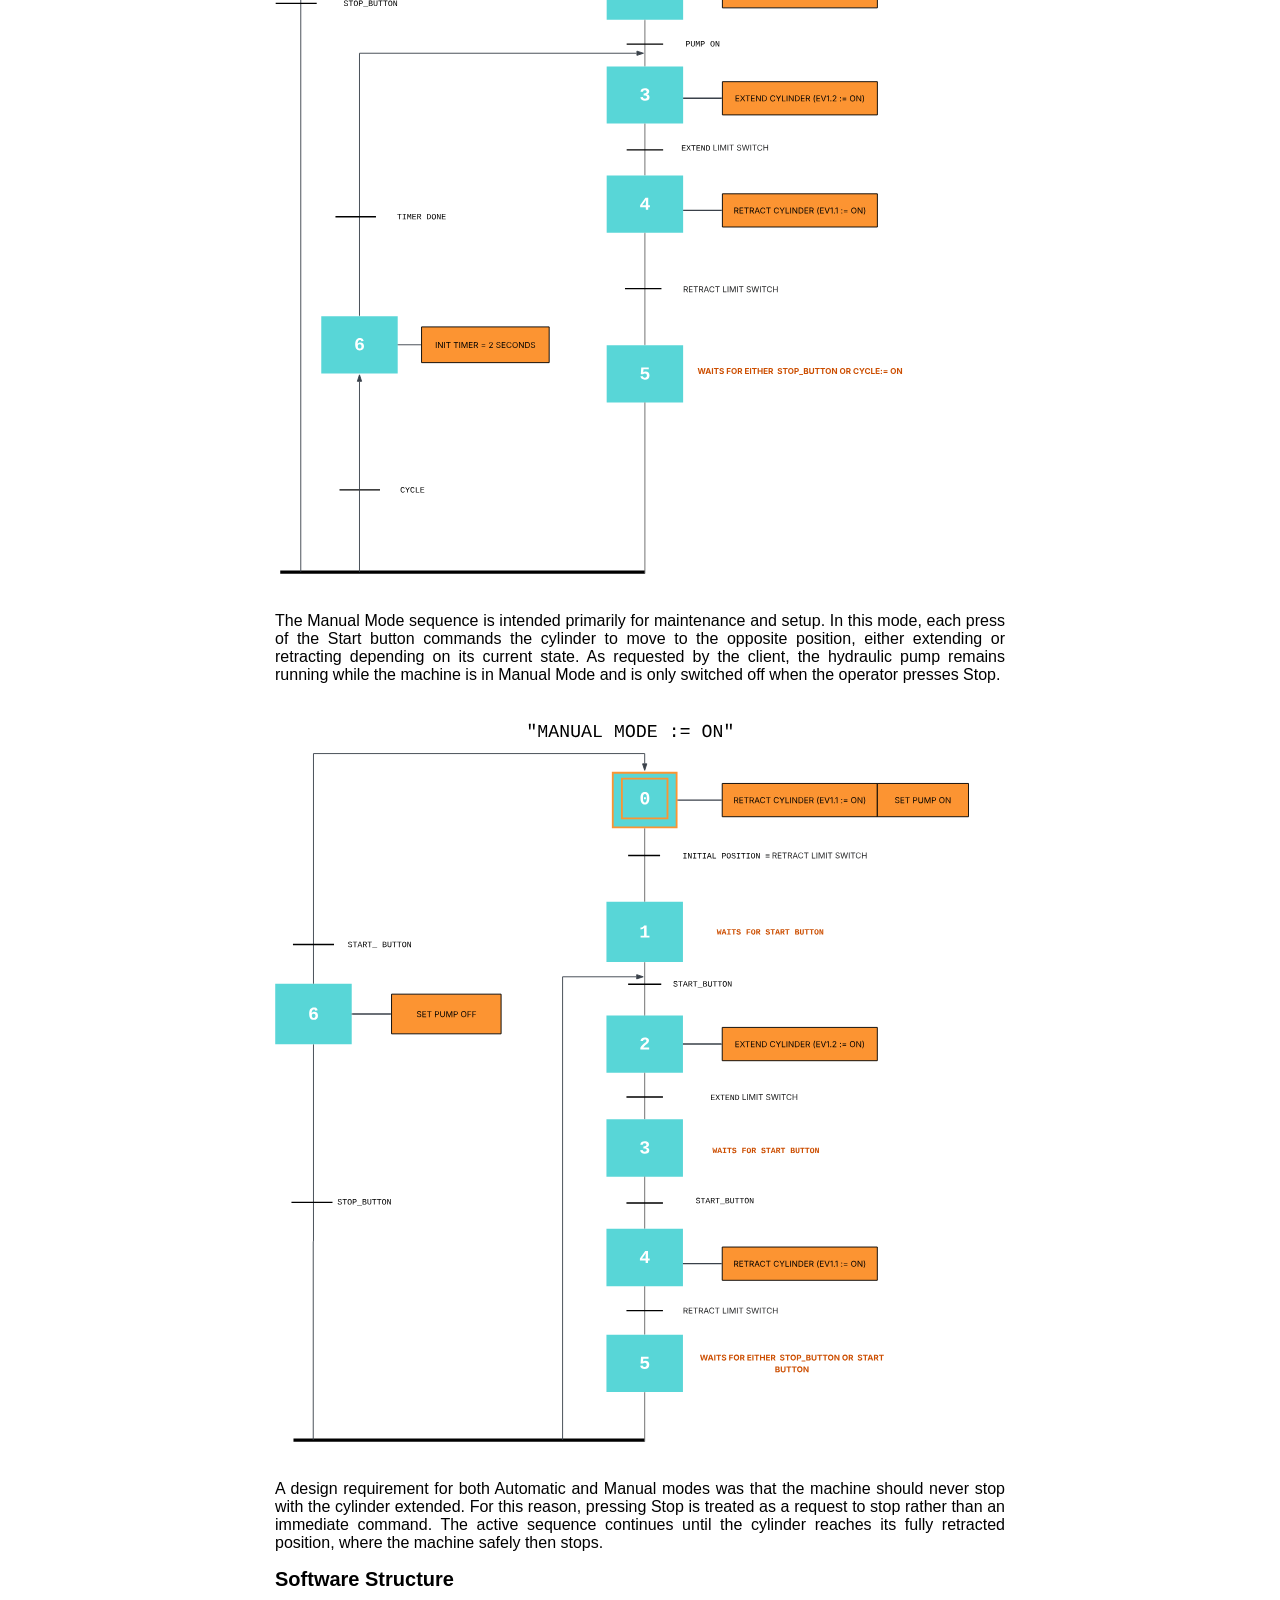
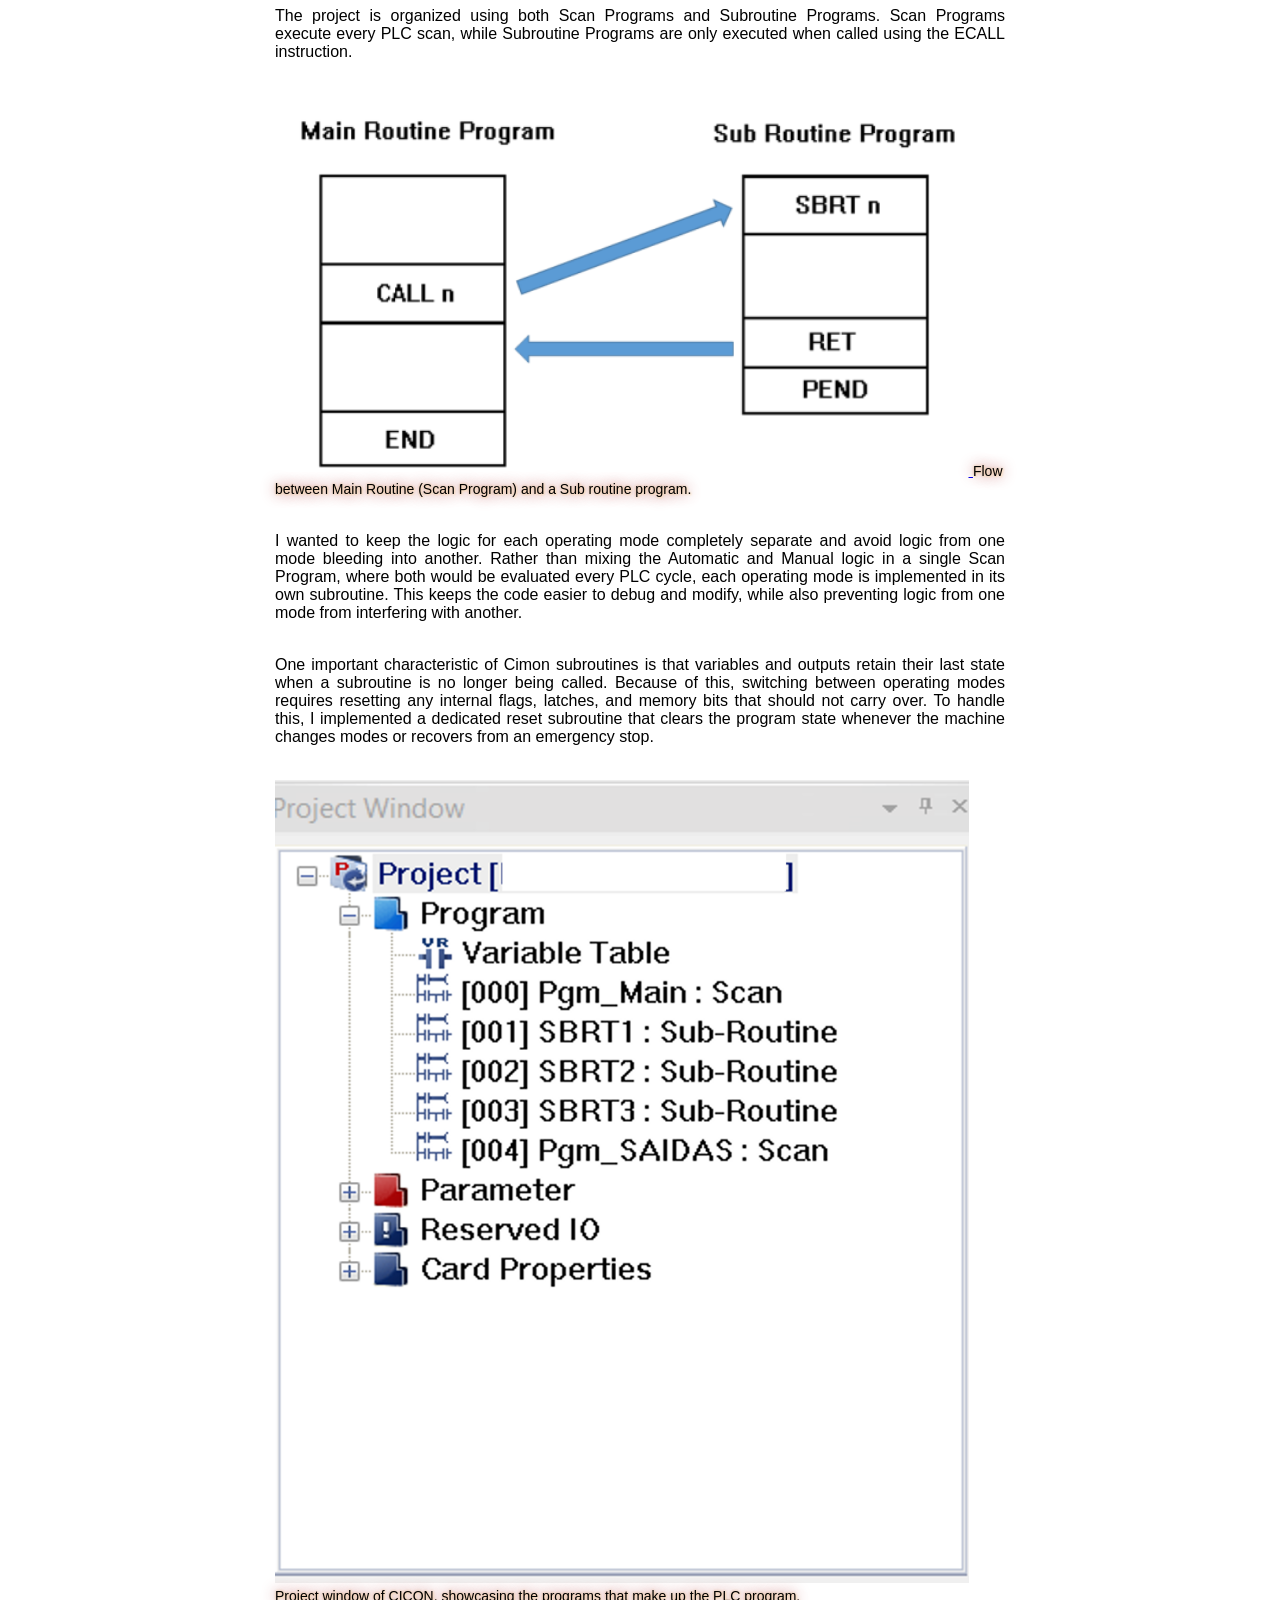
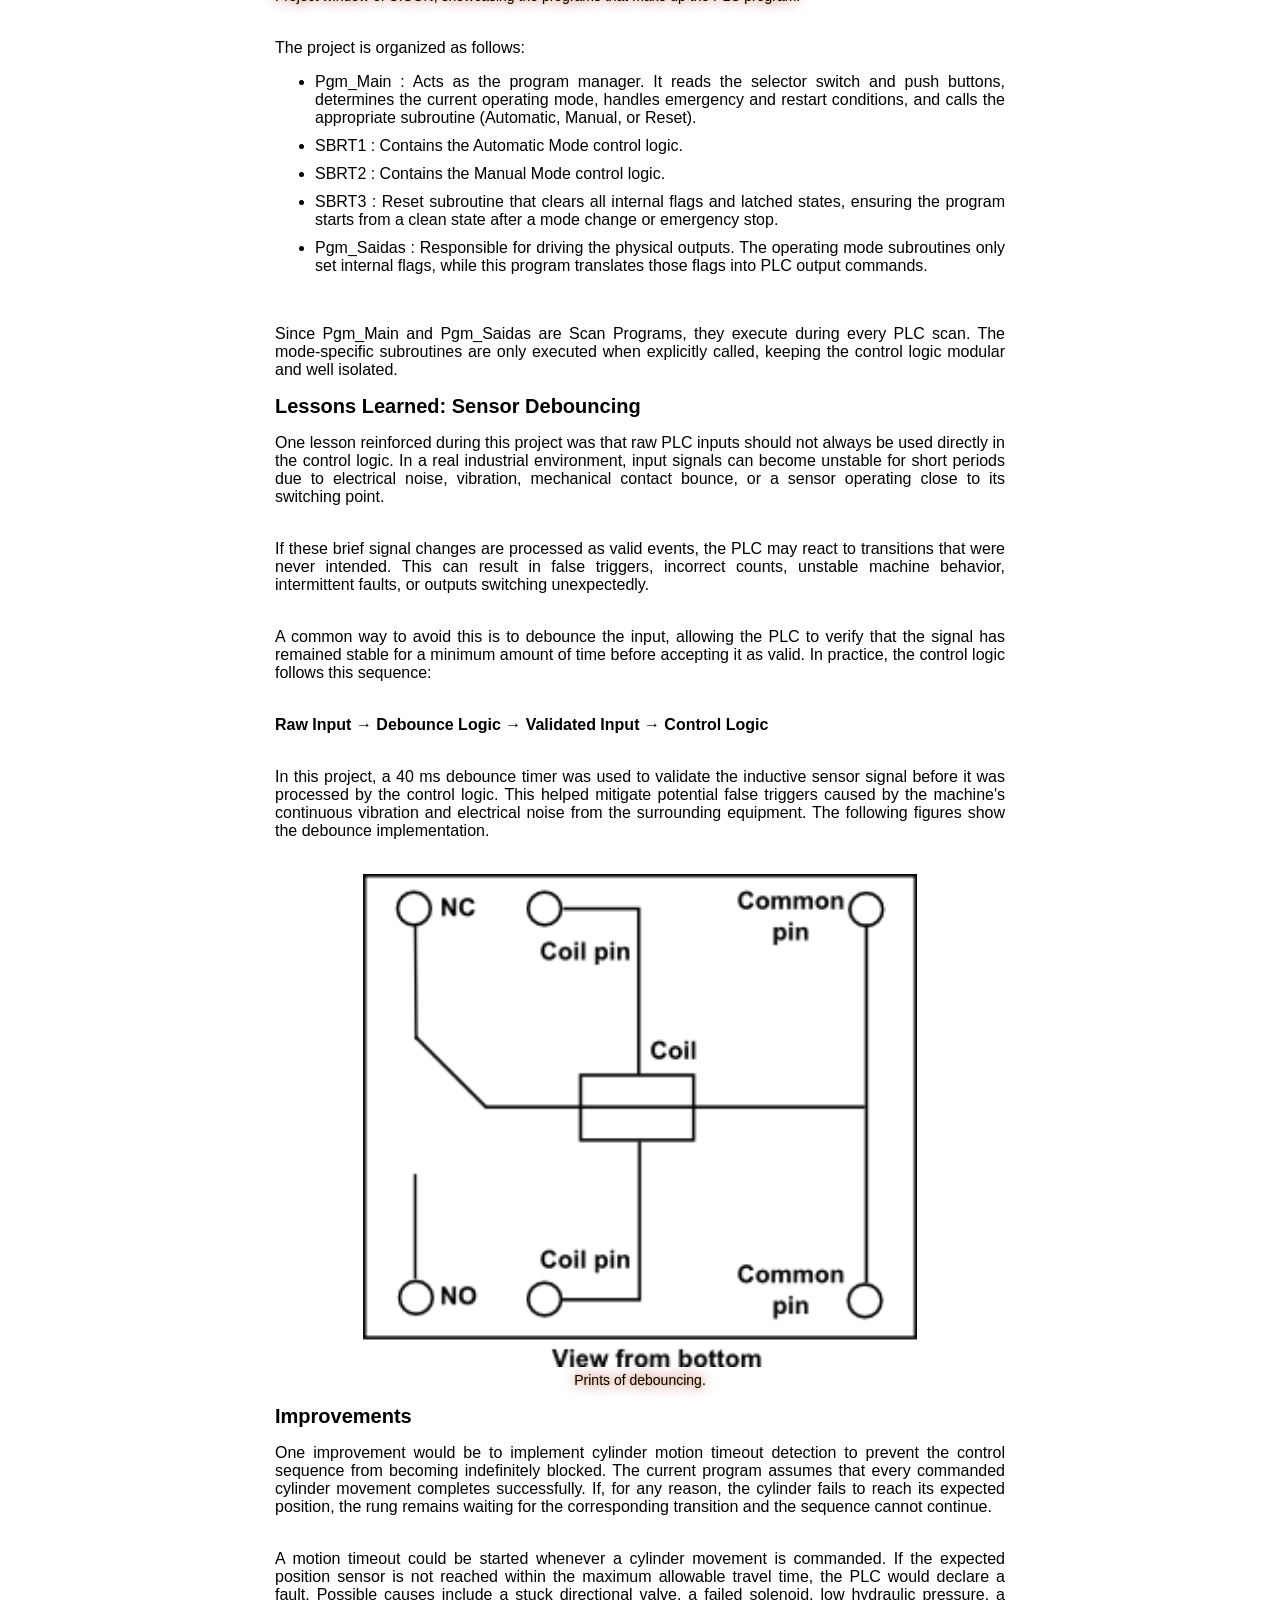
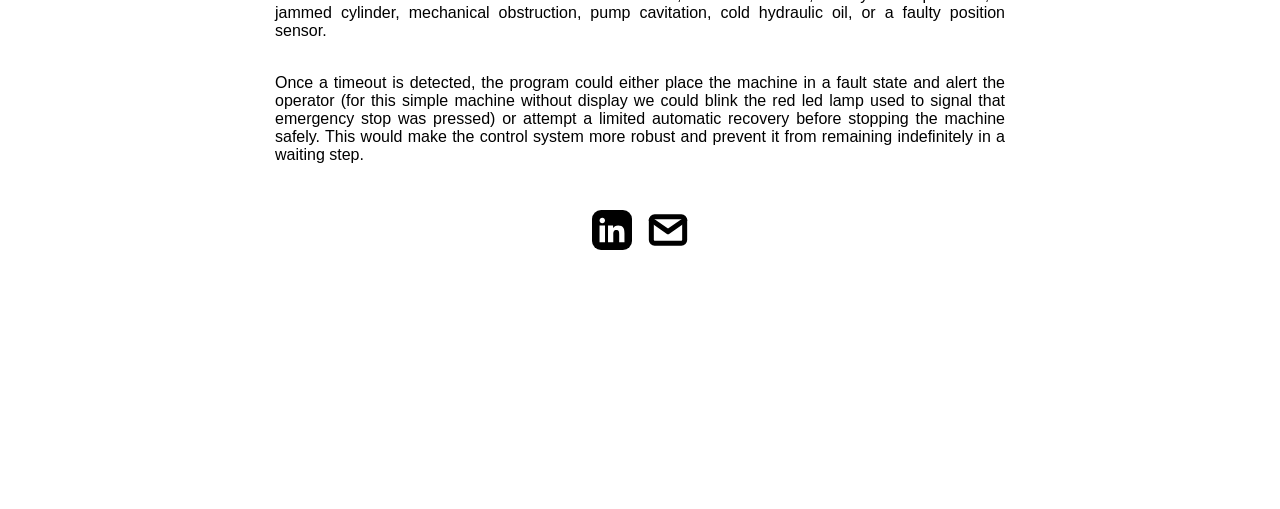
==== commit 7530cd9c: "section text update" ====
--- a/project-pages/project-machine_retrofit.html
+++ b/project-pages/project-machine_retrofit.html
@@ -62,6 +62,7 @@
    data-title="System Architecture Overview">
               <img src="../assets/images/project_machine/machine_TBG480.png" class="gallery-image">
              </a>
+             <span class="image-caption">Schematics of the relay used in the project.</span>
             </div>
 
       </div>
@@ -178,6 +179,15 @@
           <div class="body-text">  The project is organized using both Scan Programs and Subroutine Programs. Scan Programs execute every PLC scan, while Subroutine Programs are only executed when called using the ECALL instruction.
               </div>
 
+       <div class="project-overview-image-container">
+             <a href="../assets/images/project_machine/sbrt.png"
+   class="glightbox"
+   data-gallery="gallery"
+   data-title="System Architecture Overview">
+              <img src="../assets/images/project_machine/sbrt.png" class="gallery-image">
+             </a>
+              <span class="image-caption">Flow between Main Routine (Scan Program) and a Sub routine program.</span>
+            </div>
 
               <div class="body-text">  I wanted to keep the logic for each operating mode completely separate and avoid logic from one mode bleeding into another. Rather than mixing the Automatic and Manual logic in a single Scan Program, where both would be evaluated every PLC cycle, each operating mode is implemented in its own subroutine. This keeps the code easier to debug and modify, while also preventing logic from one mode from interfering with another.
               </div>
@@ -192,6 +202,7 @@
    data-title="System Architecture Overview">
               <img src="../assets/images/project_machine/project_window.png" class="gallery-image">
              </a>
+              <span class="image-caption">Project window of CICON, showcasing the programs that make up the PLC program.</span>
             </div>
 
           <div class="body-text">The project is organized as follows:
@@ -202,9 +213,9 @@
 
             <li>SBRT2 : Contains the Manual Mode control logic. </li>
 
-            <li> SBRT3 – Reset subroutine that clears all internal flags and latched states, ensuring the program starts from a clean state after a mode change or emergency stop. </li>
+            <li> SBRT3 : Reset subroutine that clears all internal flags and latched states, ensuring the program starts from a clean state after a mode change or emergency stop. </li>
            
-            <li>●	Pgm_Saidas – Responsible for driving the physical outputs. The operating mode subroutines only set internal flags, while this program translates those flags into PLC output commands.</li>
+            <li>Pgm_Saidas : Responsible for driving the physical outputs. The operating mode subroutines only set internal flags, while this program translates those flags into PLC output commands.</li>
           </ul>
           </div>
 
@@ -212,101 +223,71 @@
              </div>
 
 
-           <div id="image-centered">
+
+        </div>
+      </div>
+
+
+
+
+
+
+
+
+       <div id="project-details">
+        <div class="subheader-text">Lessons Learned: Sensor Debouncing</div>
+        <div class="project-details-content">
+          
+          <div class="body-text"> One lesson reinforced during this project was that raw PLC inputs should not always be used directly in the control logic. In a real industrial environment, input signals can become unstable for short periods due to electrical noise, vibration, mechanical contact bounce, or a sensor operating close to its switching point.
+          </div>
+
+
+          <div class="body-text"> If these brief signal changes are processed as valid events, the PLC may react to transitions that were never intended. This can result in false triggers, incorrect counts, unstable machine behavior, intermittent faults, or outputs switching unexpectedly.
+          </div>
+
+
+
+          <div class="body-text"> A common way to avoid this is to debounce the input, allowing the PLC to verify that the signal has remained stable for a minimum amount of time before accepting it as valid. In practice, the control logic follows this sequence:
+          </div>
+
+
+
+          <div class="body-text"> <b>Raw Input → Debounce Logic → Validated Input → Control Logic</b>
+          </div>
+
+          <div class="body-text"> In this project, a 40 ms debounce timer was used to validate the inductive sensor signal before it was processed by the control logic. This helped mitigate potential false triggers caused by the machine's continuous vibration and electrical noise from the surrounding equipment. The following figures show the debounce implementation. 
+          </div>
+<div id="image-centered">
               <img src="../assets/images/project_1/relay_schematics.png" class="gallery-image">
-              <span class="image-caption">Schematics of the relay used in the project.</span>
-            </div>
-
-        </div>
-      </div>
-
-
-
-
+              <span class="image-caption">Prints of debouncing.</span>
+            </div>
+        </div>
+      </div>
 
 
 
 
        <div id="project-details">
-        <div class="subheader-text">Highlights</div>
-        <div class="project-details-content">
-          <div class="body-text"> In essence, the standout part of this project was all connected to using a relay.
-            <ul>
-            <li>	I chose to use a relay because I didn’t want to power the buzzer directly from the microcontroller. Even though the buzzer used draws very low current, I believe in other applications, similar outputs might require higher current loads, so I preferred a relay-based approach in general.</li>
-            
-            <li>	Since I was using both a relay and a microcontroller, I needed a transistor to drive the relay coil, since the microcontroller pin alone couldn’t supply enough current. </li>
-
-            <li>	And since I was using a relay, a flyback diode was necessary to protect the circuit from voltage spikes when the relay coil switches off.  </li>
-            </ul>
-          </div>
-
-
-           <div id="image-centered">
-              <img src="../assets/images/project_1/relay_schematics.png" class="gallery-image">
-              <span class="image-caption">Schematics of the relay used in the project.</span>
-            </div>
-
-
-          <div class="body-text"> Relays are very common in industry, still found in many control panels today. So, it’s interesting to work with them because they act as a bridge between different control systems. Whether they are driven by a PLC transistor output or a small microcontroller, the principle stays the same: current flows through the coil to switch NO and NC contacts and control a load. The number and type of contacts or the coil voltage may change depending on the application, but the basic operation remains identical.
-              </div>
-          
-          <div class="body-text"> It also reminded me of a situation where a contactor coil was directly connected to a PLC transistor output and a voltage spike ended up burning that output. That’s why using a flyback diode across the coil is such a standard design practice, to protect the control elements. Funny enough, I also ran into issues with an inductive spike the first time I built the circuit (I damaged my ESP32), which is why this final version ended up being deployed on an Arduino &#128517.
-          </div>
-          
-        </div>
-      </div>
-
-
-
-
-
-      <!-- IMAGE GALLERY -->
-      <div id="project-gallery">
-        <!-- TODO - Change the 'subheader-text' to whatever you want the Gallery section header to say -->
-        <div class="subheader-text">Media Gallery</div>
-        <div class="project-gallery-content">
-            
-           
-
-            <div class="gallery-image-container">
-              <img src="../assets/images/project_1/Breadboard connections.jpeg" class="gallery-image">
-              <span class="image-caption">Physical Setup of Pedestrian Traffic Lights.</span>
-            </div>
-
-            <div>
-               <video width="800" height="440" controls autoplay>
-             <source src="https://ingrid-lk.github.io/ingridLKK.github.io/assets/images/project_1/project_video_with_sound.mp4" type="video/mp4">
-            <source src="movie.ogg" type="video/ogg">
-          </video>
-
-
-            <div>
-               <video width="780" height="440" controls>
-             <source src="../assets/images/project_1/Node_Red_Dashboard.mp4" type="video/mp4">
-            <source src="movie.ogg" type="video/ogg">
-          </video>
-            </div>
-           
-
-        </div>
-      </div>
-    </div>
-
-
-    <div id="project-details">
         <div class="subheader-text">Improvements</div>
         <div class="project-details-content">
-          <div class="body-text"> 
-            
-Serial communication has limited capabilities and is best suited for quick deployment and debugging purposes. To avoid local development, a modular solution could be implemented. Instead of using  XAMPP for database connection and running Node-RED locally, a containerized solution such as docker could be implemented, by that increasing the robustness of the system.
-
-          </div>
-
-
-          <div class="body-text"> 
-            
-Another major improvement would be creating a fault-finding mechanism. This would enable the system to detect hardware faults and trigger an alarm if a component is damaged or an intended transition does not occur. For instance, in the case of the LEDs, a photoresistor could be used to verify whether the LED output is functioning correctly. Alternatively, the code could include a validation routine to ensure that each transition aligns with the intended outcome.             
-          </div>
+          <div class="body-text"> One improvement would be to implement cylinder motion timeout detection to prevent the control sequence from becoming indefinitely blocked. The current program assumes that every commanded cylinder movement completes successfully. If, for any reason, the cylinder fails to reach its expected position, the rung remains waiting for the corresponding transition and the sequence cannot continue.
+          </div>
+
+
+          <div class="body-text"> A motion timeout could be started whenever a cylinder movement is commanded. If the expected position sensor is not reached within the maximum allowable travel time, the PLC would declare a fault. Possible causes include a stuck directional valve, a failed solenoid, low hydraulic pressure, a jammed cylinder, mechanical obstruction, pump cavitation, cold hydraulic oil, or a faulty position sensor.
+          </div>
+
+
+
+          <div class="body-text"> Once a timeout is detected, the program could either place the machine in a fault state and alert the operator (for this simple machine without display we could blink the red led lamp used to signal that emergency stop was pressed) or attempt a limited automatic recovery before stopping the machine safely. This would make the control system more robust and prevent it from remaining indefinitely in a waiting step.
+          </div>
+
+
+        </div>
+      </div>
+
+
+      
 
 
 
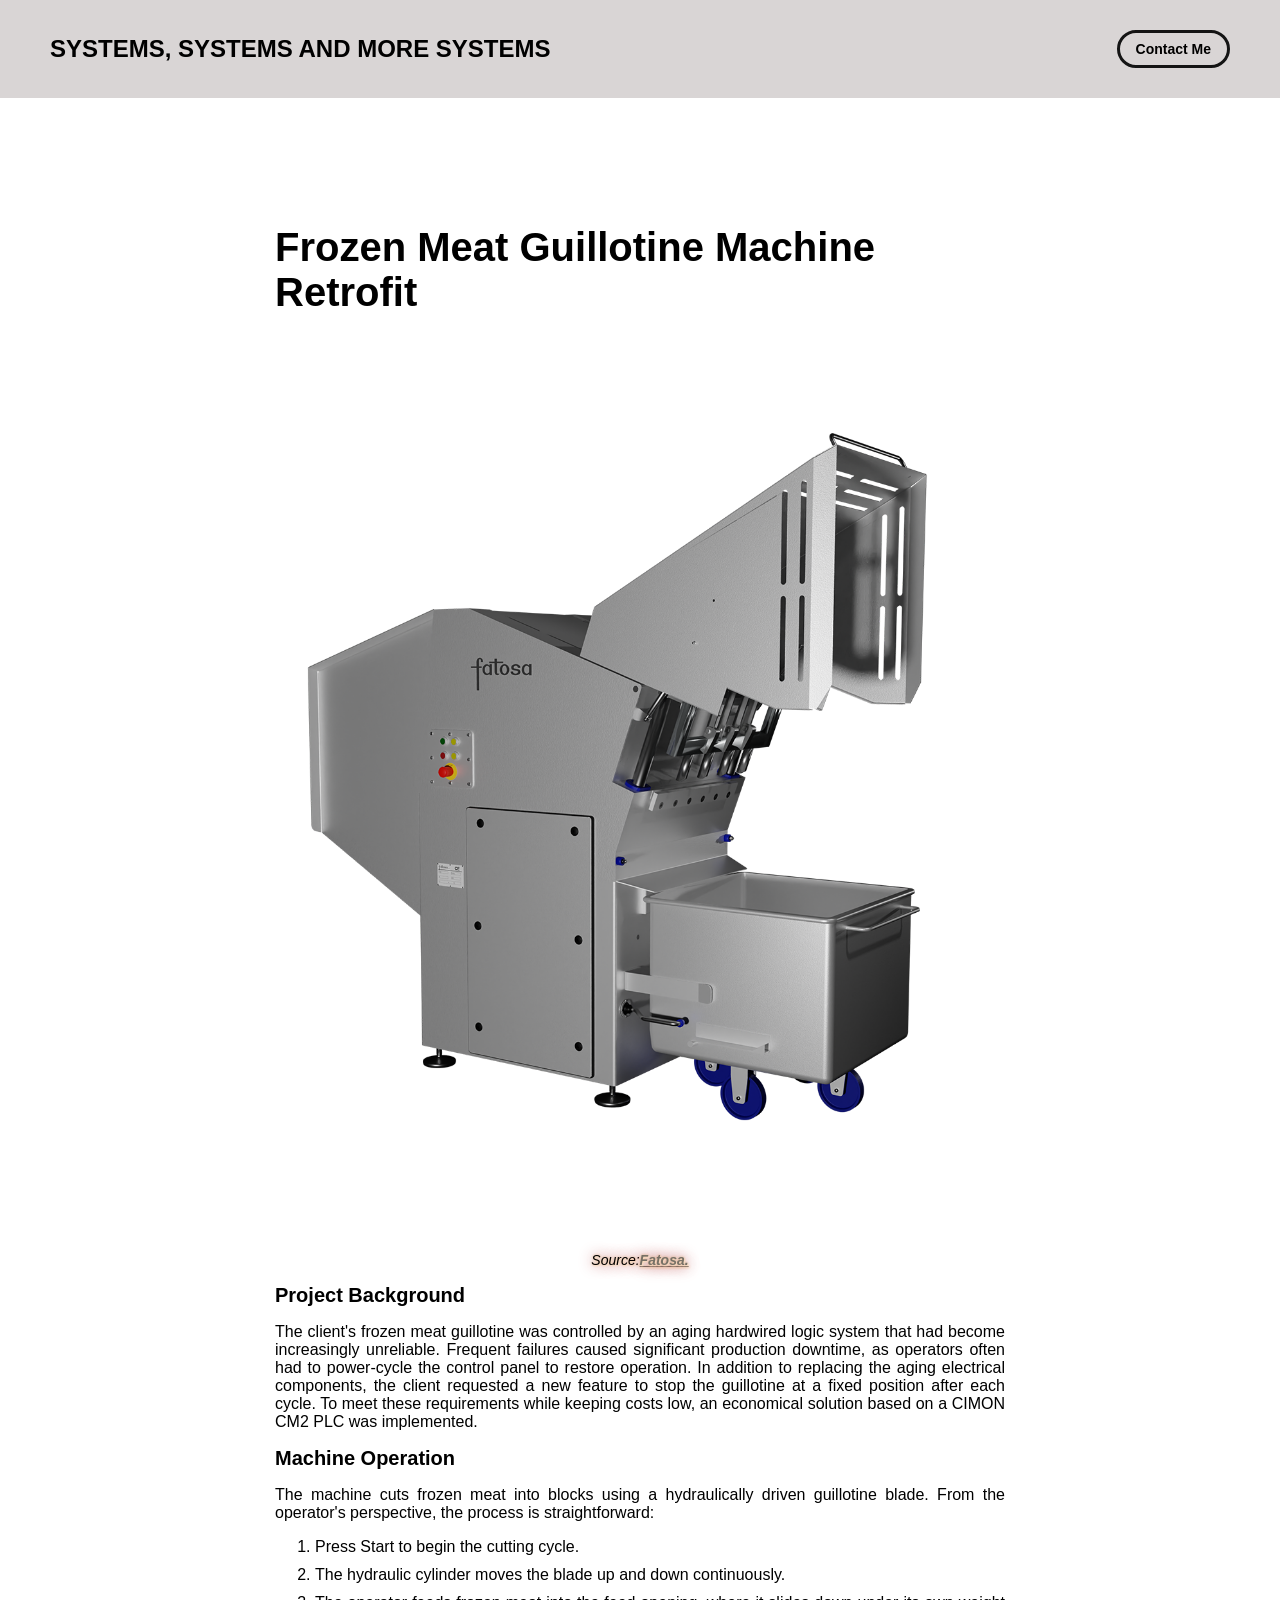
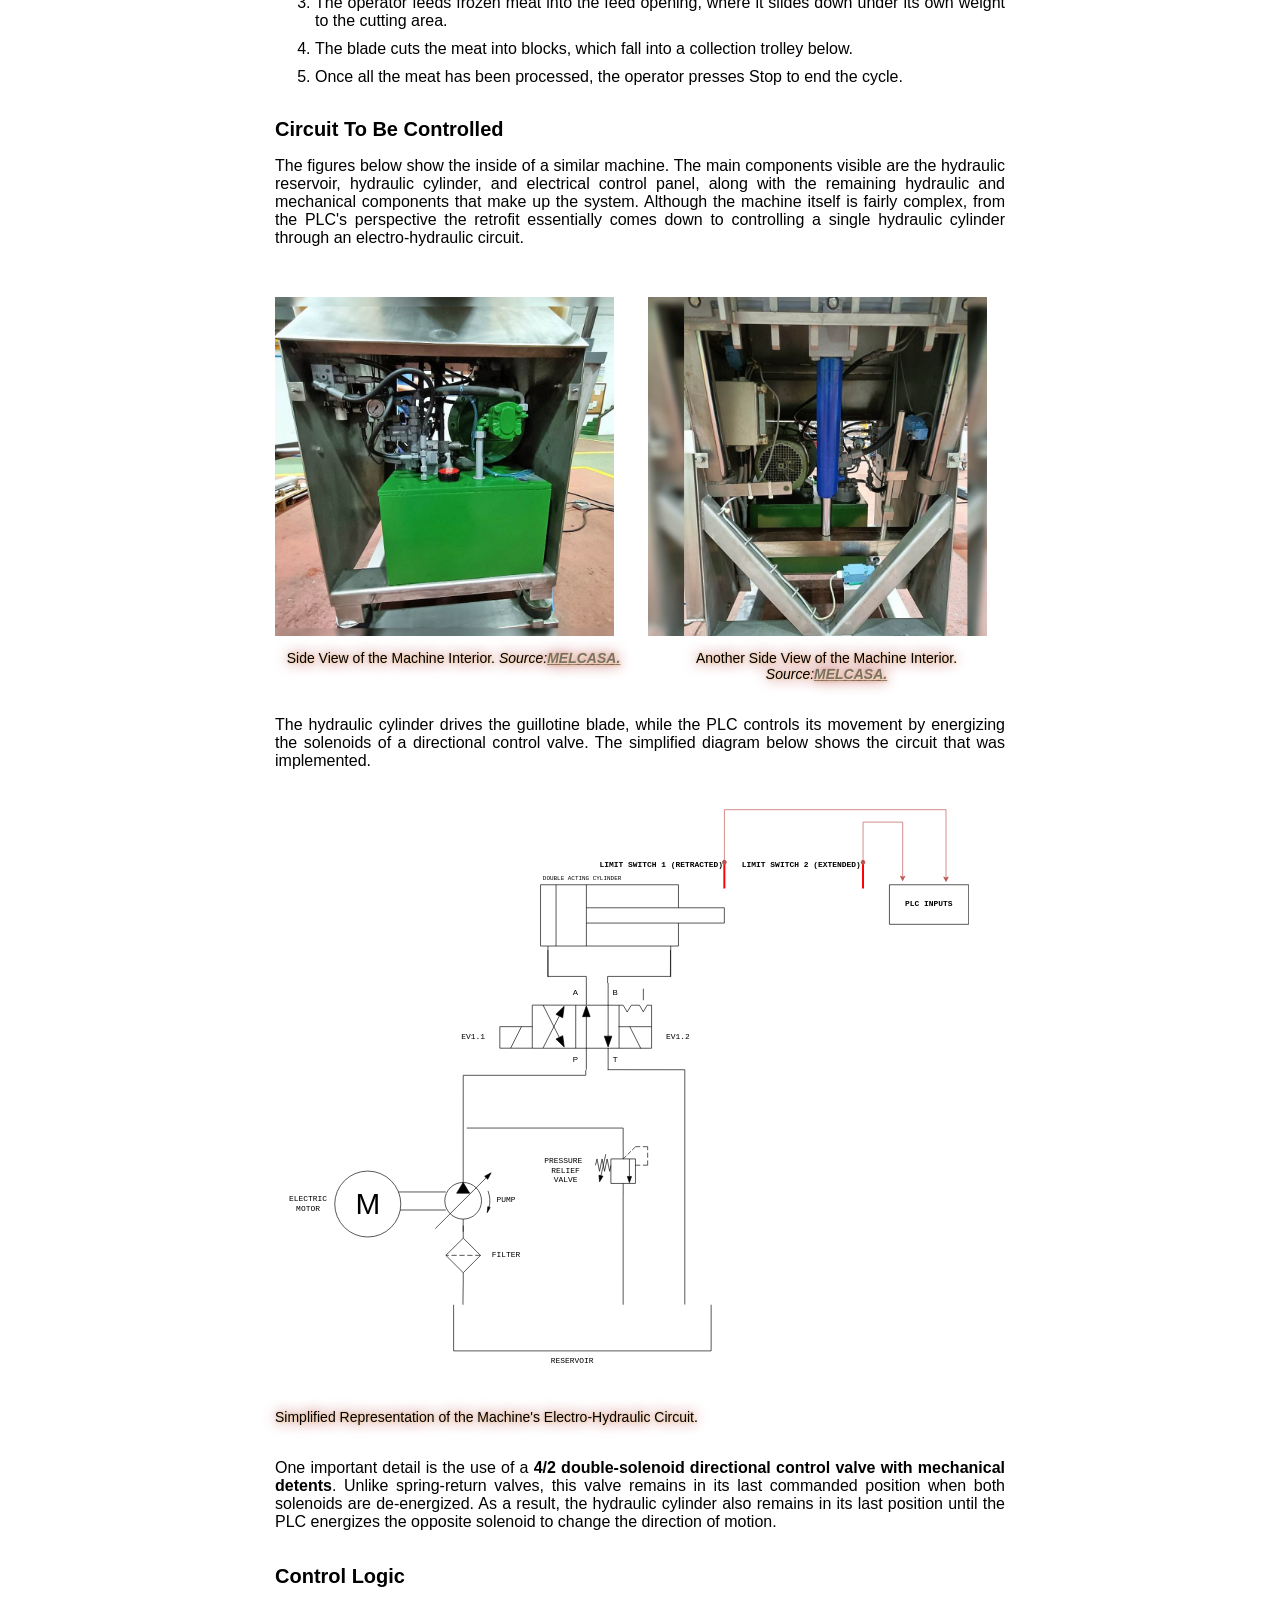
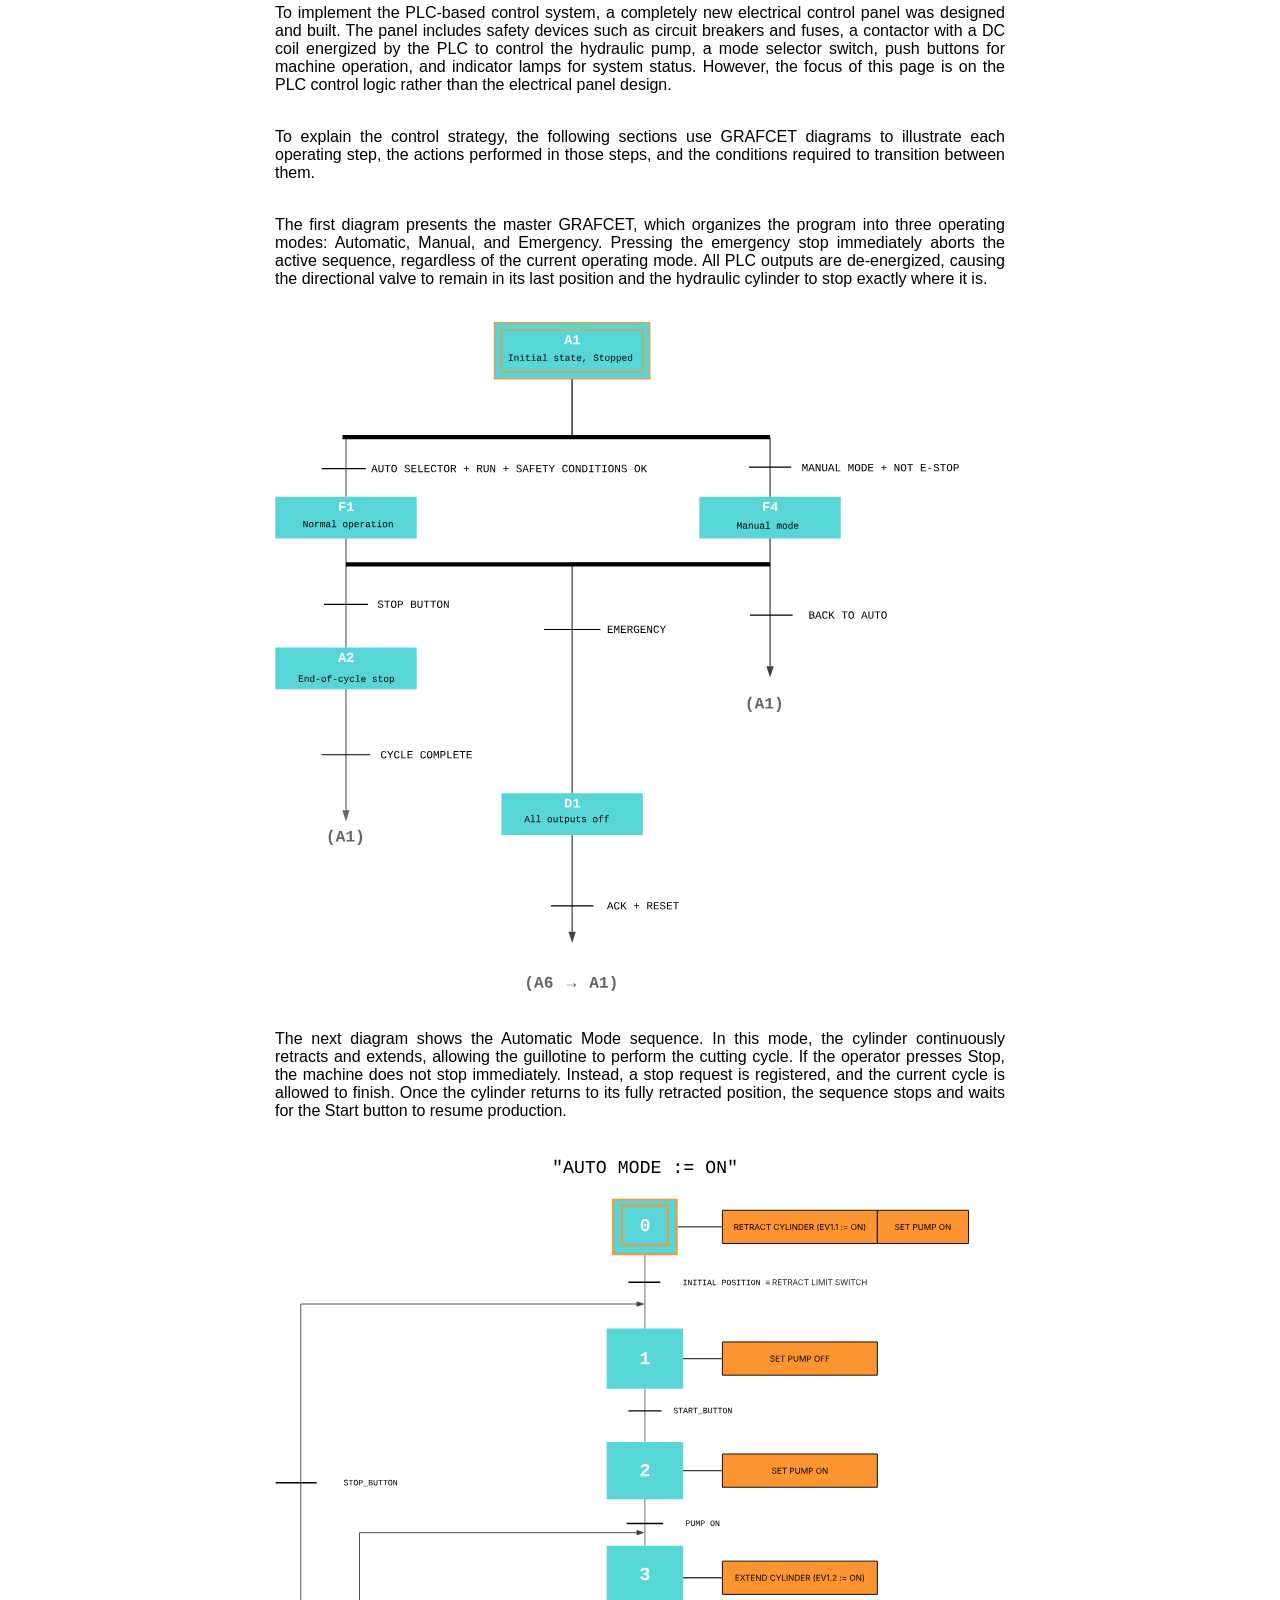
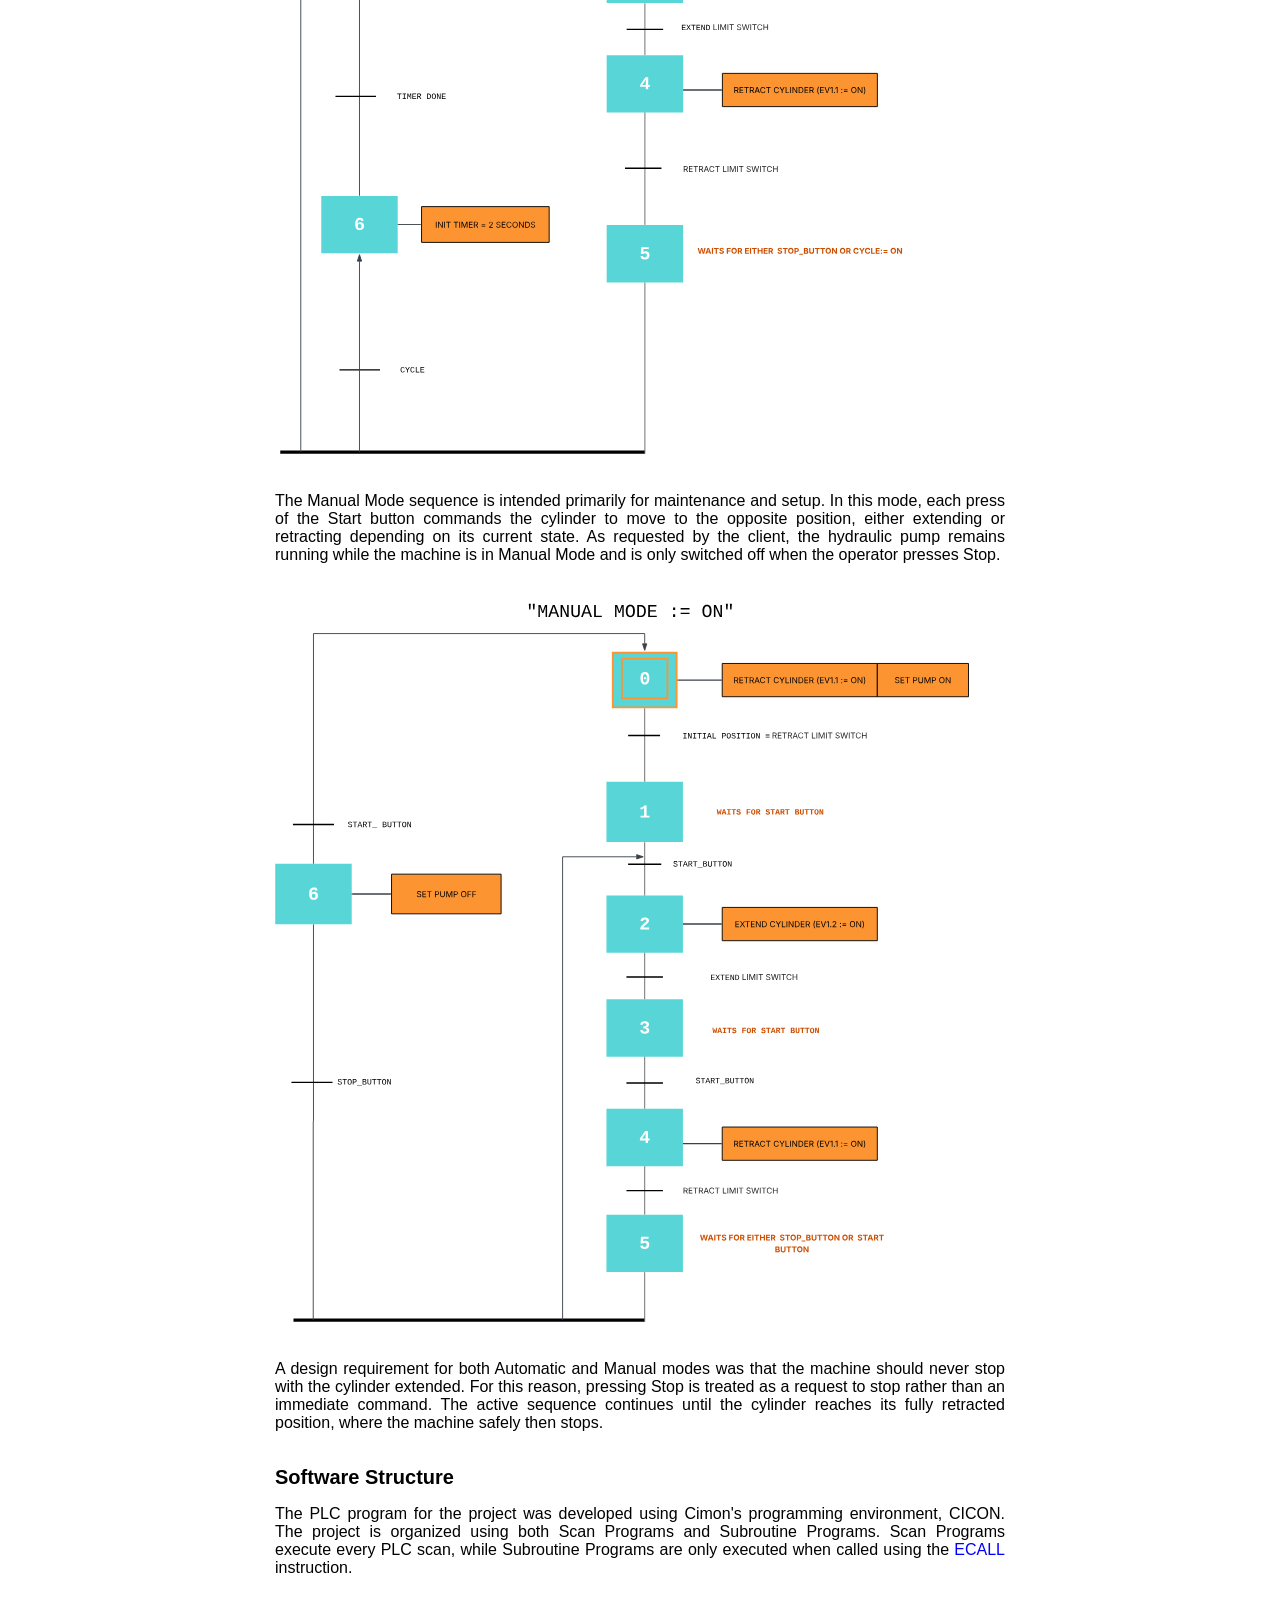
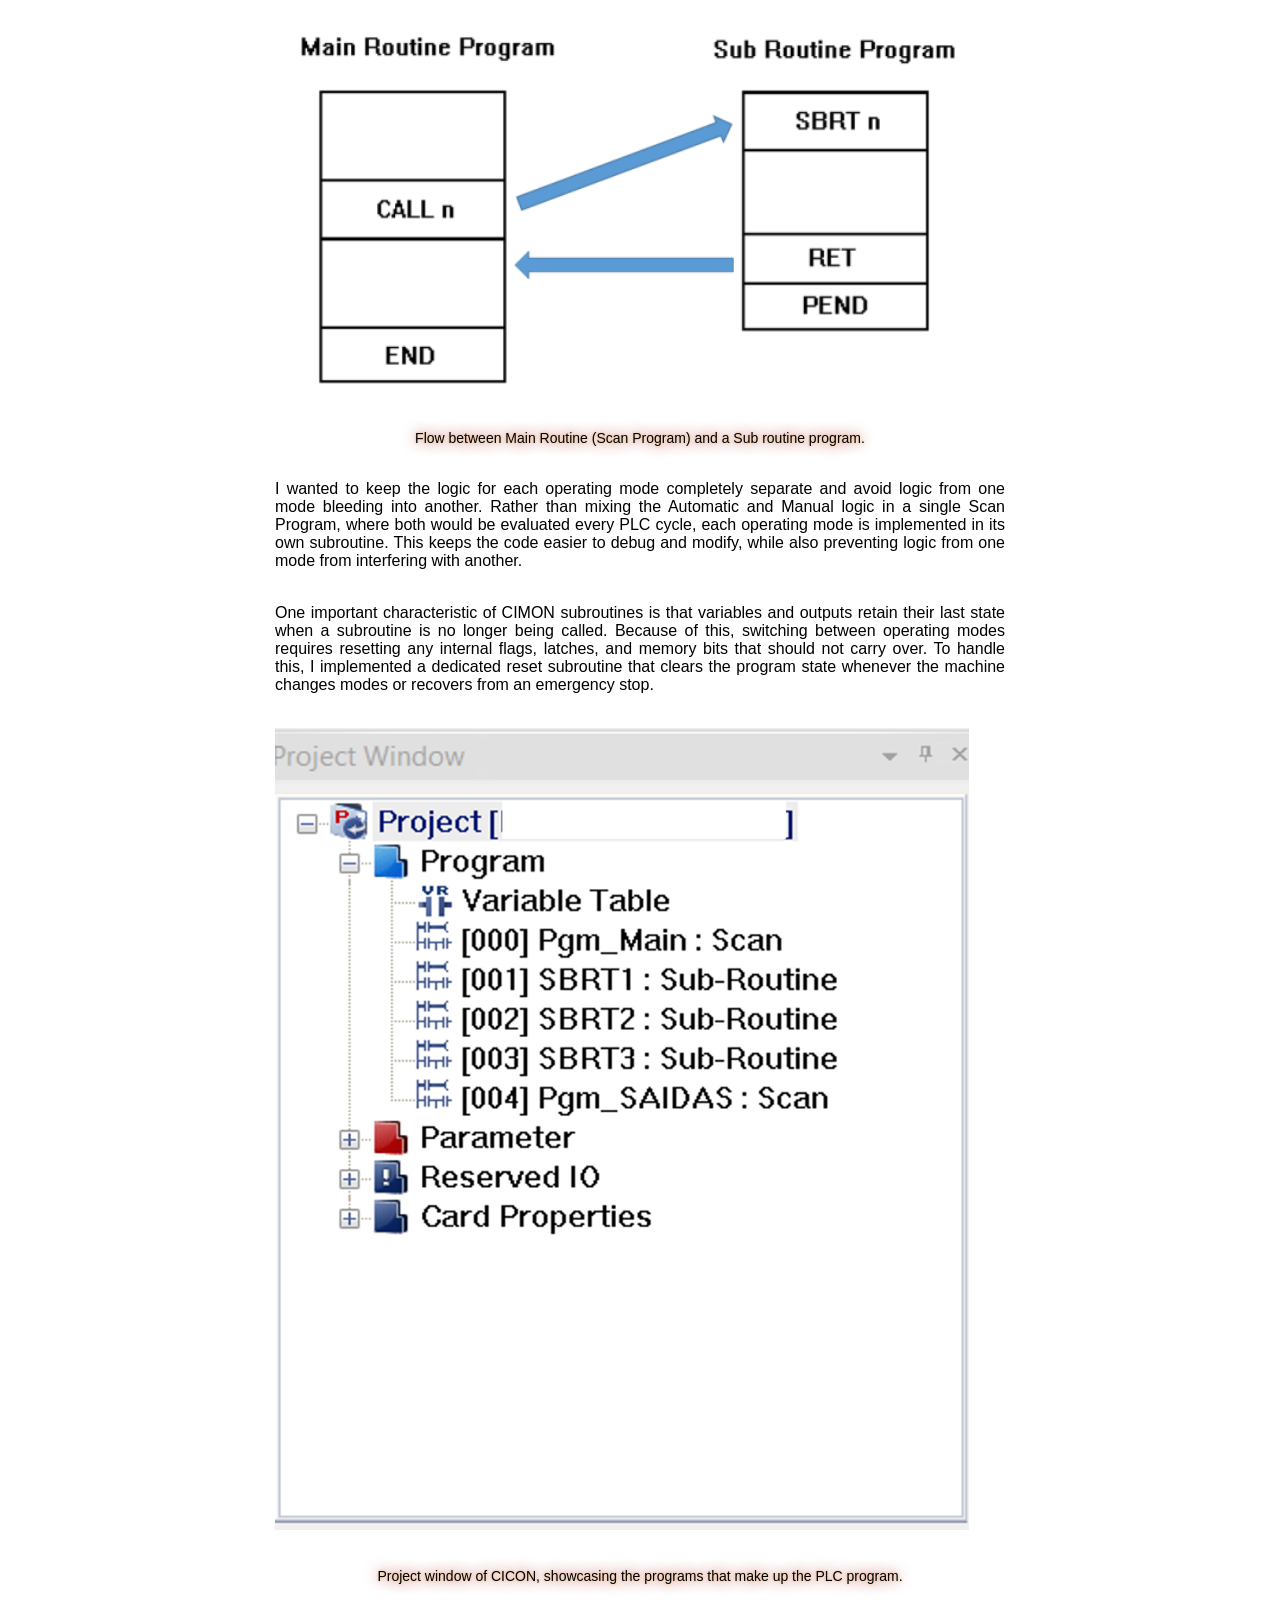
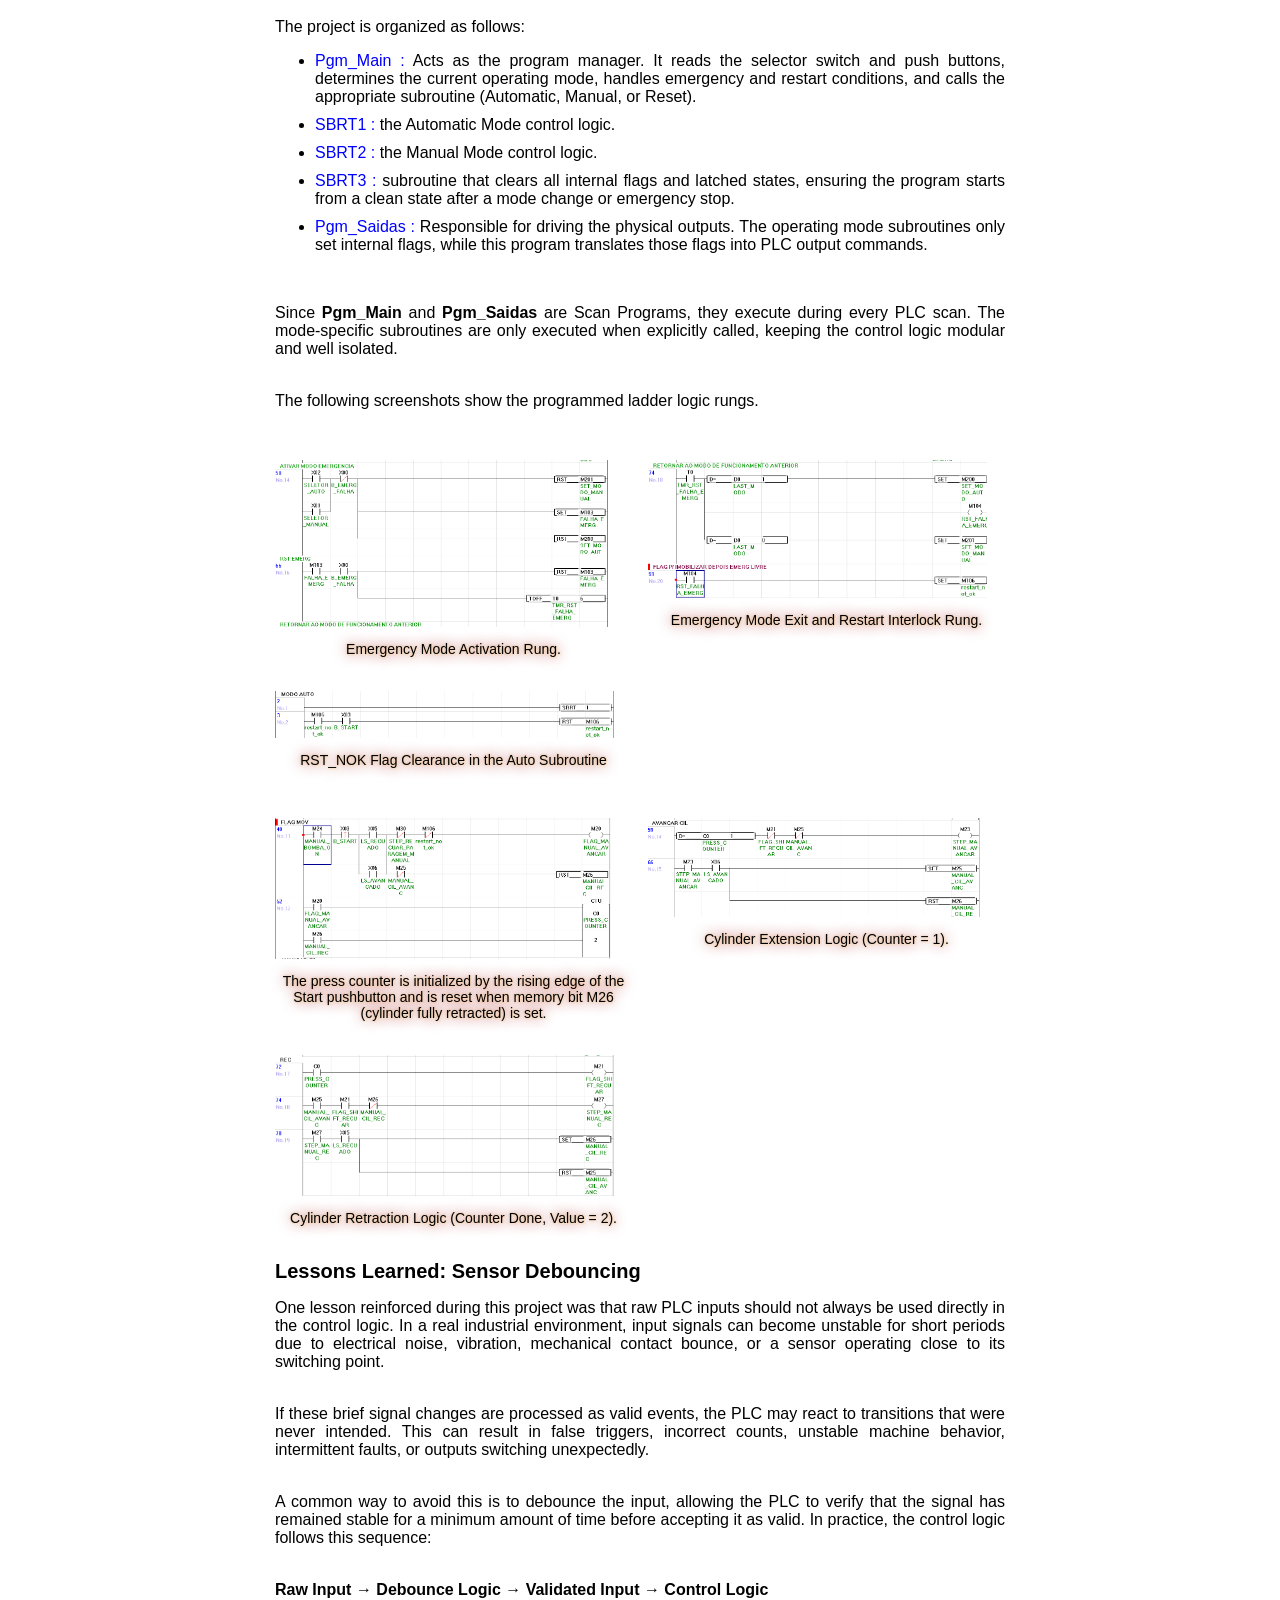
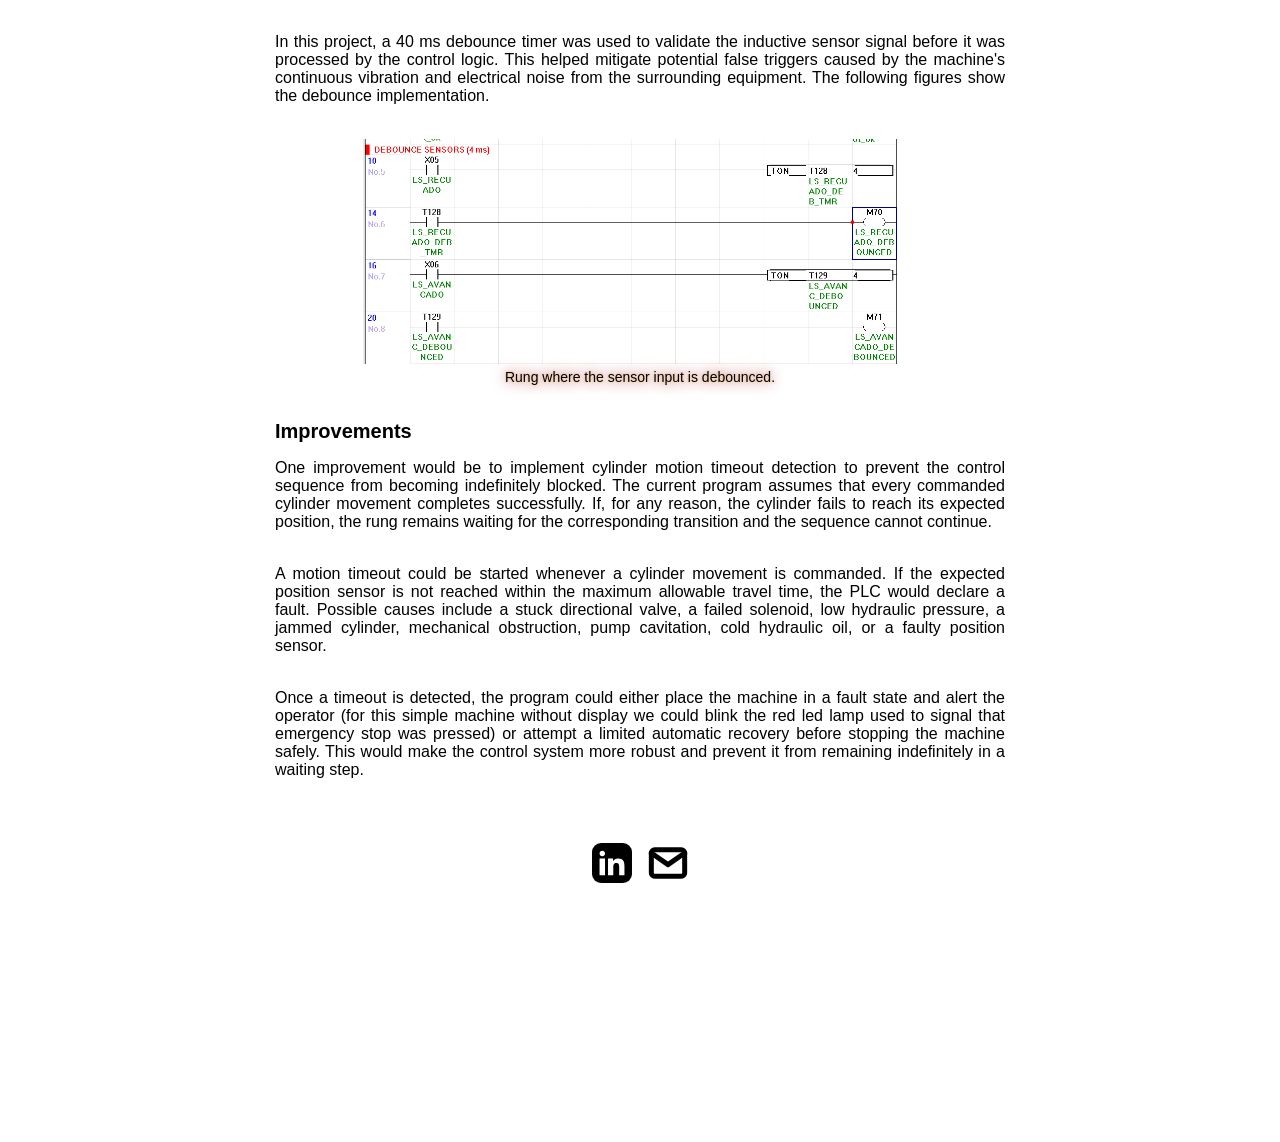
==== commit 6a56bc1a: "update machine retrofit project page content" ====
--- a/project-pages/project-machine_retrofit.html
+++ b/project-pages/project-machine_retrofit.html
@@ -59,11 +59,11 @@
              <a href="../assets/images/project_machine/machine_TBG480.png"
    class="glightbox"
    data-gallery="gallery"
-   data-title="System Architecture Overview">
+   data-title="Frozen Meat Guillotine Machine">
               <img src="../assets/images/project_machine/machine_TBG480.png" class="gallery-image">
              </a>
-             <span class="image-caption">Schematics of the relay used in the project.</span>
-            </div>
+            </div>
+             <span class="image-caption">  <i>Source:<a class="inlinelinks"   href="https://www.fatosa.com/idiomes/eng/detalls/t2.html" target="_blank">Fatosa.</a></i> </a>  </span> 
 
       </div>
 
@@ -73,9 +73,9 @@
 
 
 <div id="project-details">
-        <div class="subheader-text">Context</div>
-        <div class="project-details-content">
-          <div class="body-text"> The client's frozen meat guillotine was controlled by an aging hardwired logic system that had become increasingly unreliable. Frequent failures caused significant production downtime, as operators often had to power-cycle the control panel to restore operation. In addition to replacing the aging electrical components, the client requested a new feature to stop the guillotine at a fixed position after each cycle. To meet these requirements while keeping costs low, an economical solution based on a Cimon CM2 PLC was implemented.
+        <div class="subheader-text">Project Background</div>
+        <div class="project-details-content">
+          <div class="body-text"> The client's frozen meat guillotine was controlled by an aging hardwired logic system that had become increasingly unreliable. Frequent failures caused significant production downtime, as operators often had to power-cycle the control panel to restore operation. In addition to replacing the aging electrical components, the client requested a new feature to stop the guillotine at a fixed position after each cycle. To meet these requirements while keeping costs low, an economical solution based on a CIMON CM2 PLC was implemented.
           </div>
         </div>
       </div>
@@ -100,6 +100,67 @@
 
 
 
+<div id="project-details">
+        <div class="subheader-text">Circuit To Be Controlled</div>
+        <div class="project-details-content">
+          <div class="body-text"> The figures below show the inside of a similar machine. The main components visible are the hydraulic reservoir, hydraulic cylinder, and electrical control panel, along with the remaining hydraulic and mechanical components that make up the system. Although the machine itself is fairly complex, from the PLC's perspective the retrofit essentially comes down to controlling a single hydraulic cylinder through an electro-hydraulic circuit. 
+          </div>
+
+
+              <div id="project-gallery">
+        <!-- TODO - Change the 'subheader-text' to whatever you want the Gallery section header to say -->
+        <div class="subheader-text"></div>
+        <div class="project-gallery-content">
+       
+          
+            <div class="gallery-image-container half-width">
+      
+             <a href="../assets/images/project_machine/machine_reservoir_view.jpg"
+   class="glightbox"
+   data-gallery="gallery"
+   data-title="Machine Interior">
+              <img src="../assets/images/project_machine/machine_reservoir_view.jpg" class="gallery-image">
+  </a>
+              <span class="image-caption">Side View of the Machine Interior. <i>Source:<a class="inlinelinks"   href="https://mecal-sa.com/en/frozen-block-cutters/1305-magurit-fromat-frozen-block-guillotine.html" target="_blank">MELCASA.</a></i></span>
+           
+
+            </div>
+            
+            
+            
+            <div class="gallery-image-container half-width">
+               <a href="../assets/images/project_machine/machine_cylinder_view.jpg"
+   class="glightbox"
+   data-gallery="gallery"
+   data-title="Machine Interior">
+              <img src="../assets/images/project_machine/machine_cylinder_view.jpg" class="gallery-image">
+               </a>
+              <span class="image-caption">Another Side View of the Machine Interior. <i>Source:<a class="inlinelinks"   href="https://mecal-sa.com/en/frozen-block-cutters/1305-magurit-fromat-frozen-block-guillotine.html" target="_blank">MELCASA.</a></i></span>
+            </div>
+
+
+          <div class="body-text"> The hydraulic cylinder drives the guillotine blade, while the PLC controls its movement by energizing the solenoids of a directional control valve. The simplified diagram below shows the circuit that was implemented. 
+          </div>
+
+     <div class="project-overview-image-container">
+             <a href="../assets/images/project_machine/FLUID_DIAGRAM.drawio.svg"
+   class="glightbox"
+   data-gallery="gallery"
+   data-title="Simplified Representation of the Machine's Electro-Hydraulic Circuit">
+              <img src="../assets/images/project_machine/FLUID_DIAGRAM.drawio.svg" class="gallery-image">
+             </a>
+            </div>
+              <span class="image-caption">Simplified Representation of the Machine's Electro-Hydraulic Circuit.</span>
+
+
+
+<div class="body-text"> One important detail is the use of a <b>4/2 double-solenoid directional control valve with mechanical detents</b>. Unlike spring-return valves, this valve remains in its last commanded position when both solenoids are de-energized. As a result, the hydraulic cylinder also remains in its last position until the PLC energizes the opposite solenoid to change the direction of motion. 
+          </div>
+
+
+        </div>
+      </div>
+
 
 
      
@@ -121,7 +182,7 @@
              <a href="../assets/images/project_machine/gemma mc.svg"
    class="glightbox"
    data-gallery="gallery"
-   data-title="System Architecture Overview">
+   data-title="MASTER GRAFCET (GEMMA)">
               <img src="../assets/images/project_machine/gemma mc.svg" class="gallery-image">
              </a>
             </div>
@@ -138,7 +199,7 @@
              <a href="../assets/images/project_machine/auto mode mc.svg"
    class="glightbox"
    data-gallery="gallery"
-   data-title="System Architecture Overview">
+   data-title="AUTO MODE GRAFCET">
               <img src="../assets/images/project_machine/auto mode mc.svg" class="gallery-image">
              </a>
             </div>
@@ -155,7 +216,7 @@
              <a href="../assets/images/project_machine/manual mode mc.svg"
    class="glightbox"
    data-gallery="gallery"
-   data-title="System Architecture Overview">
+   data-title="MANUAL MODE GRAFCET">
               <img src="../assets/images/project_machine/manual mode mc.svg" class="gallery-image">
              </a>
             </div>
@@ -176,56 +237,160 @@
         <div class="project-details-content">
 
 
-          <div class="body-text">  The project is organized using both Scan Programs and Subroutine Programs. Scan Programs execute every PLC scan, while Subroutine Programs are only executed when called using the ECALL instruction.
+          <div class="body-text">  The PLC program for the project was developed using Cimon's  programming environment, CICON. The project is organized using both Scan Programs and Subroutine Programs. Scan Programs execute every PLC scan, while Subroutine Programs are only executed when called using the  <font color="blue"> ECALL </font> instruction.
               </div>
 
        <div class="project-overview-image-container">
              <a href="../assets/images/project_machine/sbrt.png"
    class="glightbox"
    data-gallery="gallery"
-   data-title="System Architecture Overview">
+   data-title="Main Program callout of Subroutine Program">
               <img src="../assets/images/project_machine/sbrt.png" class="gallery-image">
              </a>
+            </div>
               <span class="image-caption">Flow between Main Routine (Scan Program) and a Sub routine program.</span>
-            </div>
 
               <div class="body-text">  I wanted to keep the logic for each operating mode completely separate and avoid logic from one mode bleeding into another. Rather than mixing the Automatic and Manual logic in a single Scan Program, where both would be evaluated every PLC cycle, each operating mode is implemented in its own subroutine. This keeps the code easier to debug and modify, while also preventing logic from one mode from interfering with another.
               </div>
 
-    <div class="body-text">  One important characteristic of Cimon subroutines is that variables and outputs retain their last state when a subroutine is no longer being called. Because of this, switching between operating modes requires resetting any internal flags, latches, and memory bits that should not carry over. To handle this, I implemented a dedicated reset subroutine that clears the program state whenever the machine changes modes or recovers from an emergency stop.
+    <div class="body-text">  One important characteristic of CIMON subroutines is that variables and outputs retain their last state when a subroutine is no longer being called. Because of this, switching between operating modes requires resetting any internal flags, latches, and memory bits that should not carry over. To handle this, I implemented a dedicated reset subroutine that clears the program state whenever the machine changes modes or recovers from an emergency stop.
               </div>
 
               <div class="project-overview-image-container">
              <a href="../assets/images/project_machine/project_window.png"
    class="glightbox"
    data-gallery="gallery"
-   data-title="System Architecture Overview">
+   data-title="Programs in the Project Window">
               <img src="../assets/images/project_machine/project_window.png" class="gallery-image">
              </a>
-              <span class="image-caption">Project window of CICON, showcasing the programs that make up the PLC program.</span>
-            </div>
+            </div>
+<span class="image-caption">Project window of CICON, showcasing the programs that make up the PLC program.</span>
+
 
           <div class="body-text">The project is organized as follows:
             <ul>
-            <li>Pgm_Main : Acts as the program manager. It reads the selector switch and push buttons, determines the current operating mode, handles emergency and restart conditions, and calls the appropriate subroutine (Automatic, Manual, or Reset).</li>
-            
-            <li>SBRT1 : Contains the Automatic Mode control logic.</li>
-
-            <li>SBRT2 : Contains the Manual Mode control logic. </li>
-
-            <li> SBRT3 : Reset subroutine that clears all internal flags and latched states, ensuring the program starts from a clean state after a mode change or emergency stop. </li>
+            <li><font color="blue">Pgm_Main :</font> Acts as the program manager. It reads the selector switch and push buttons, determines the current operating mode, handles emergency and restart conditions, and calls the appropriate subroutine (Automatic, Manual, or Reset).</li>
+            
+            <li><font color="blue">SBRT1 : </font> the Automatic Mode control logic.</li>
+
+            <li><font color="blue">SBRT2 : </font> the Manual Mode control logic. </li>
+
+            <li> <font color="blue">SBRT3 : </font> subroutine that clears all internal flags and latched states, ensuring the program starts from a clean state after a mode change or emergency stop. </li>
            
-            <li>Pgm_Saidas : Responsible for driving the physical outputs. The operating mode subroutines only set internal flags, while this program translates those flags into PLC output commands.</li>
+            <li><font color="blue">Pgm_Saidas :</font> Responsible for driving the physical outputs. The operating mode subroutines only set internal flags, while this program translates those flags into PLC output commands.</li>
           </ul>
           </div>
 
-             <div class="body-text">Since Pgm_Main and Pgm_Saidas are Scan Programs, they execute during every PLC scan. The mode-specific subroutines are only executed when explicitly called, keeping the control logic modular and well isolated.
+             <div class="body-text">Since <b>Pgm_Main</b> and <b>Pgm_Saidas</b> are Scan Programs, they execute during every PLC scan. The mode-specific subroutines are only executed when explicitly called, keeping the control logic modular and well isolated.
              </div>
 
-
-
-        </div>
-      </div>
+ <div class="body-text">The following screenshots show the programmed ladder logic rungs. </div>
+
+
+ <!--Emergency Rungs-->
+        <div id="project-gallery">
+        <!-- TODO - Change the 'subheader-text' to whatever you want the Gallery section header to say -->
+        <div class="subheader-text"></div>
+        <div class="project-gallery-content">
+       
+          
+            <div class="gallery-image-container half-width">
+      
+             <a href="../assets/images/project_machine/activate_emerg_mode.png"
+   class="glightbox"
+   data-gallery="gallery"
+   data-title="Emergency Mode Activation Rung.">
+              <img src="../assets/images/project_machine/activate_emerg_mode.png" class="gallery-image">
+  </a>
+              <span class="image-caption">Emergency Mode Activation Rung.</span>
+            </div>
+            
+            
+            
+            <div class="gallery-image-container half-width">
+               <a href="../assets/images/project_machine/leave_emerg_mode.png"
+   class="glightbox"
+   data-gallery="gallery"
+   data-title="Emergency Mode Exit">
+              <img src="../assets/images/project_machine/leave_emerg_mode.png" class="gallery-image">
+               </a>
+              <span class="image-caption"> Emergency Mode Exit and Restart Interlock Rung.</span>
+            </div>
+
+
+
+               
+            <div class="gallery-image-container half-width">
+      
+             <a href="../assets/images/project_machine/leave_rst_nok_auto.png"
+   class="glightbox"
+   data-gallery="gallery"
+   data-title="RST_NOK Flag Clearance">
+              <img src="../assets/images/project_machine/leave_rst_nok_auto.png" class="gallery-image">
+  </a>
+              <span class="image-caption">RST_NOK Flag Clearance in the Auto Subroutine</span>
+            </div>
+
+        </div>
+      </div>
+
+
+
+
+
+<!-- Manual Mode Rungs-->
+
+<div id="project-gallery">
+        <!-- TODO - Change the 'subheader-text' to whatever you want the Gallery section header to say -->
+        <div class="subheader-text"></div>
+        <div class="project-gallery-content">
+       
+          
+            <div class="gallery-image-container half-width">
+      
+             <a href="../assets/images/project_machine/flag_manual_movemt.png"
+   class="glightbox"
+   data-gallery="gallery"
+   data-title="Manual Mode Movement Flag">
+              <img src="../assets/images/project_machine/flag_manual_movemt.png" class="gallery-image">
+  </a>
+              <span class="image-caption">The press counter is initialized by the rising edge of the Start pushbutton and is reset when memory bit M26 (cylinder fully retracted) is set. </span>
+            </div>
+            
+            
+            
+            <div class="gallery-image-container half-width">
+               <a href="../assets/images/project_machine/av_manual.png"
+   class="glightbox"
+   data-gallery="gallery"
+   data-title="Manual Mode Cylinder Extension Rung ">
+              <img src="../assets/images/project_machine/av_manual.png" class="gallery-image">
+               </a>
+              <span class="image-caption"> Cylinder Extension Logic (Counter = 1).</span>
+            </div>
+
+
+
+               
+            <div class="gallery-image-container half-width">
+      
+             <a href="../assets/images/project_machine/recuar_manual.png"
+   class="glightbox"
+   data-gallery="gallery"
+   data-title="Manual Mode Cylinder Retraction Rung">
+              <img src="../assets/images/project_machine/recuar_manual.png" class="gallery-image">
+  </a>
+              <span class="image-caption">Cylinder Retraction Logic (Counter Done, Value = 2).</span>
+            </div>
+
+        </div>
+      </div>
+
+
+
+
+
+
 
 
 
@@ -258,8 +423,13 @@
           <div class="body-text"> In this project, a 40 ms debounce timer was used to validate the inductive sensor signal before it was processed by the control logic. This helped mitigate potential false triggers caused by the machine's continuous vibration and electrical noise from the surrounding equipment. The following figures show the debounce implementation. 
           </div>
 <div id="image-centered">
-              <img src="../assets/images/project_1/relay_schematics.png" class="gallery-image">
-              <span class="image-caption">Prints of debouncing.</span>
+  <a href="../assets/images/project_machine/DEBOUNCE_INDUCTIVE_SENSORS.png"
+   class="glightbox"
+   data-gallery="gallery"
+   data-title="Inductive Sensor Debouncing">
+              <img src="../assets/images/project_machine/DEBOUNCE_INDUCTIVE_SENSORS.png" class="gallery-image">
+  </a>
+              <span class="image-caption">Rung where the sensor input is debounced.</span>
             </div>
         </div>
       </div>
--- a/css/typography.css
+++ b/css/typography.css
@@ -60,4 +60,13 @@
     font-weight:bold
 
 
+}
+
+
+.inlinelinks{
+    color: rgb(119, 113, 102);
+    font-style: oblique;
+    font-weight:bold
+
+
 }
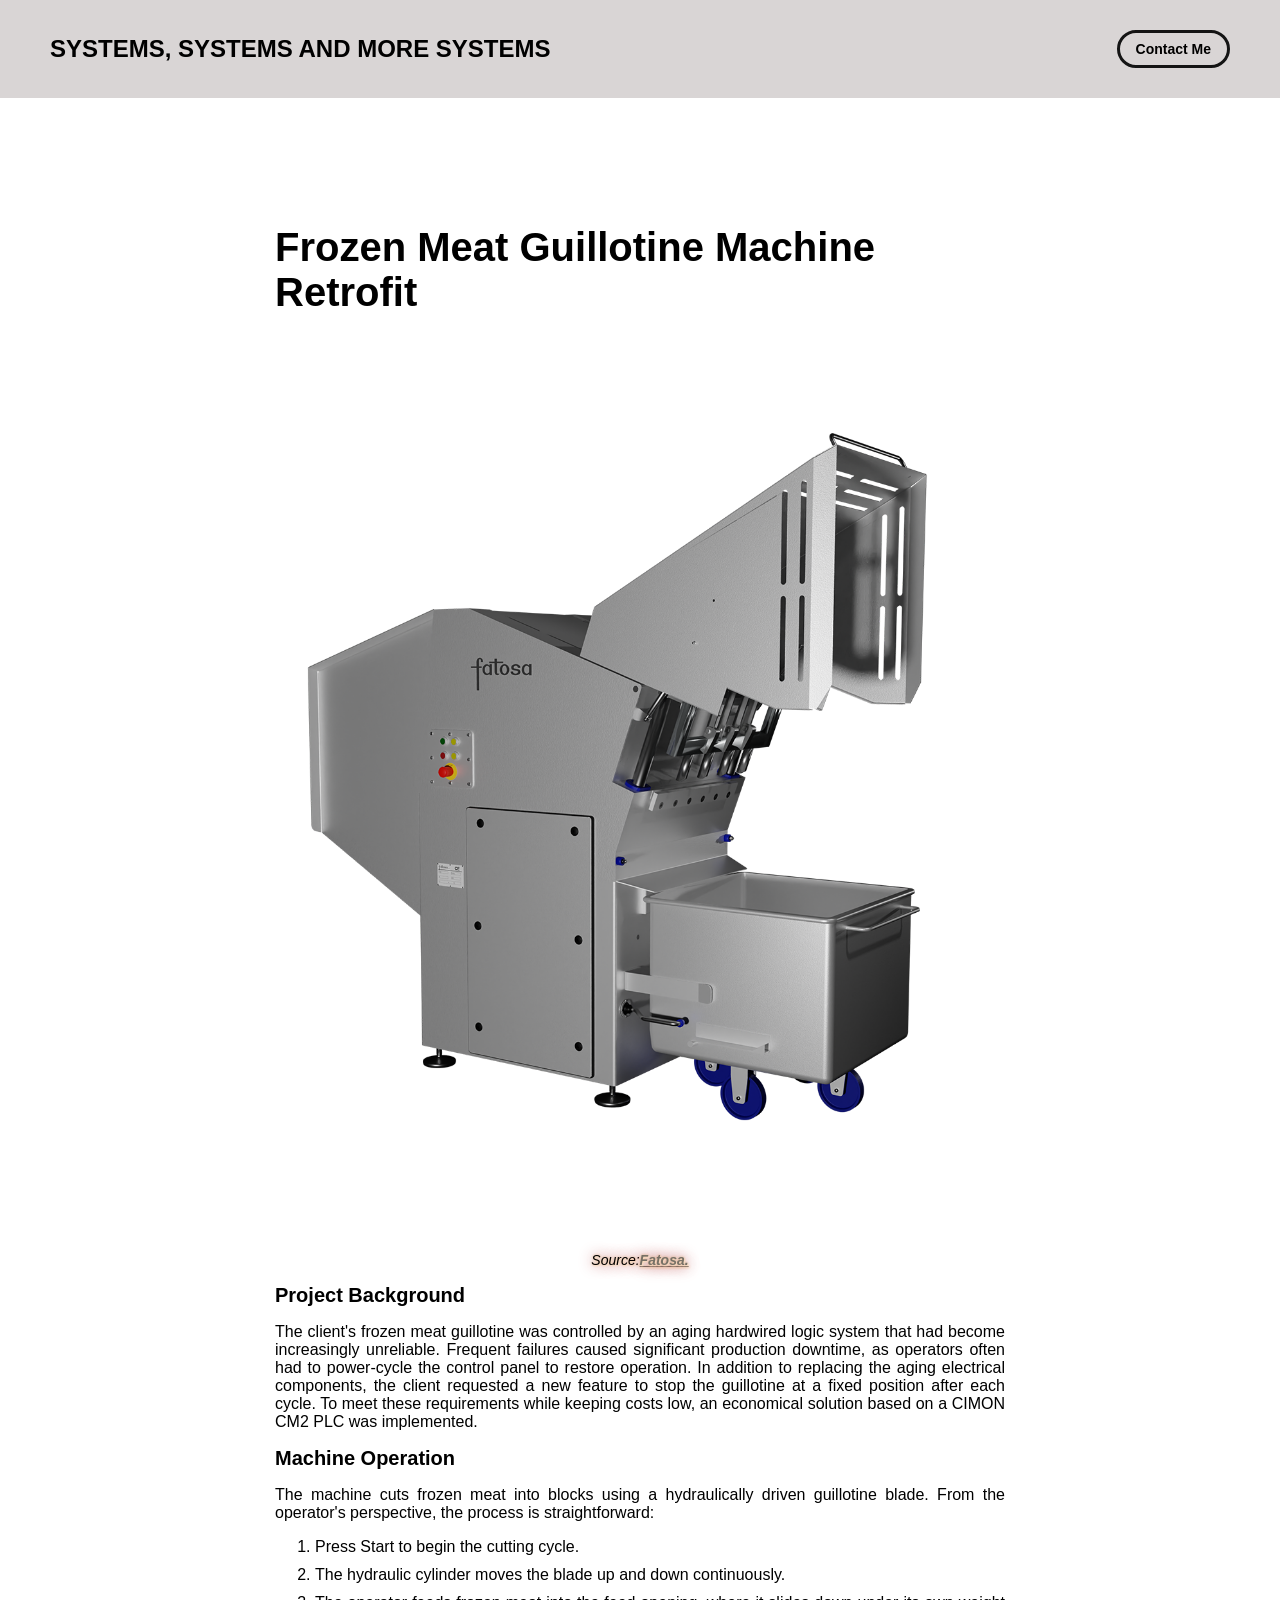
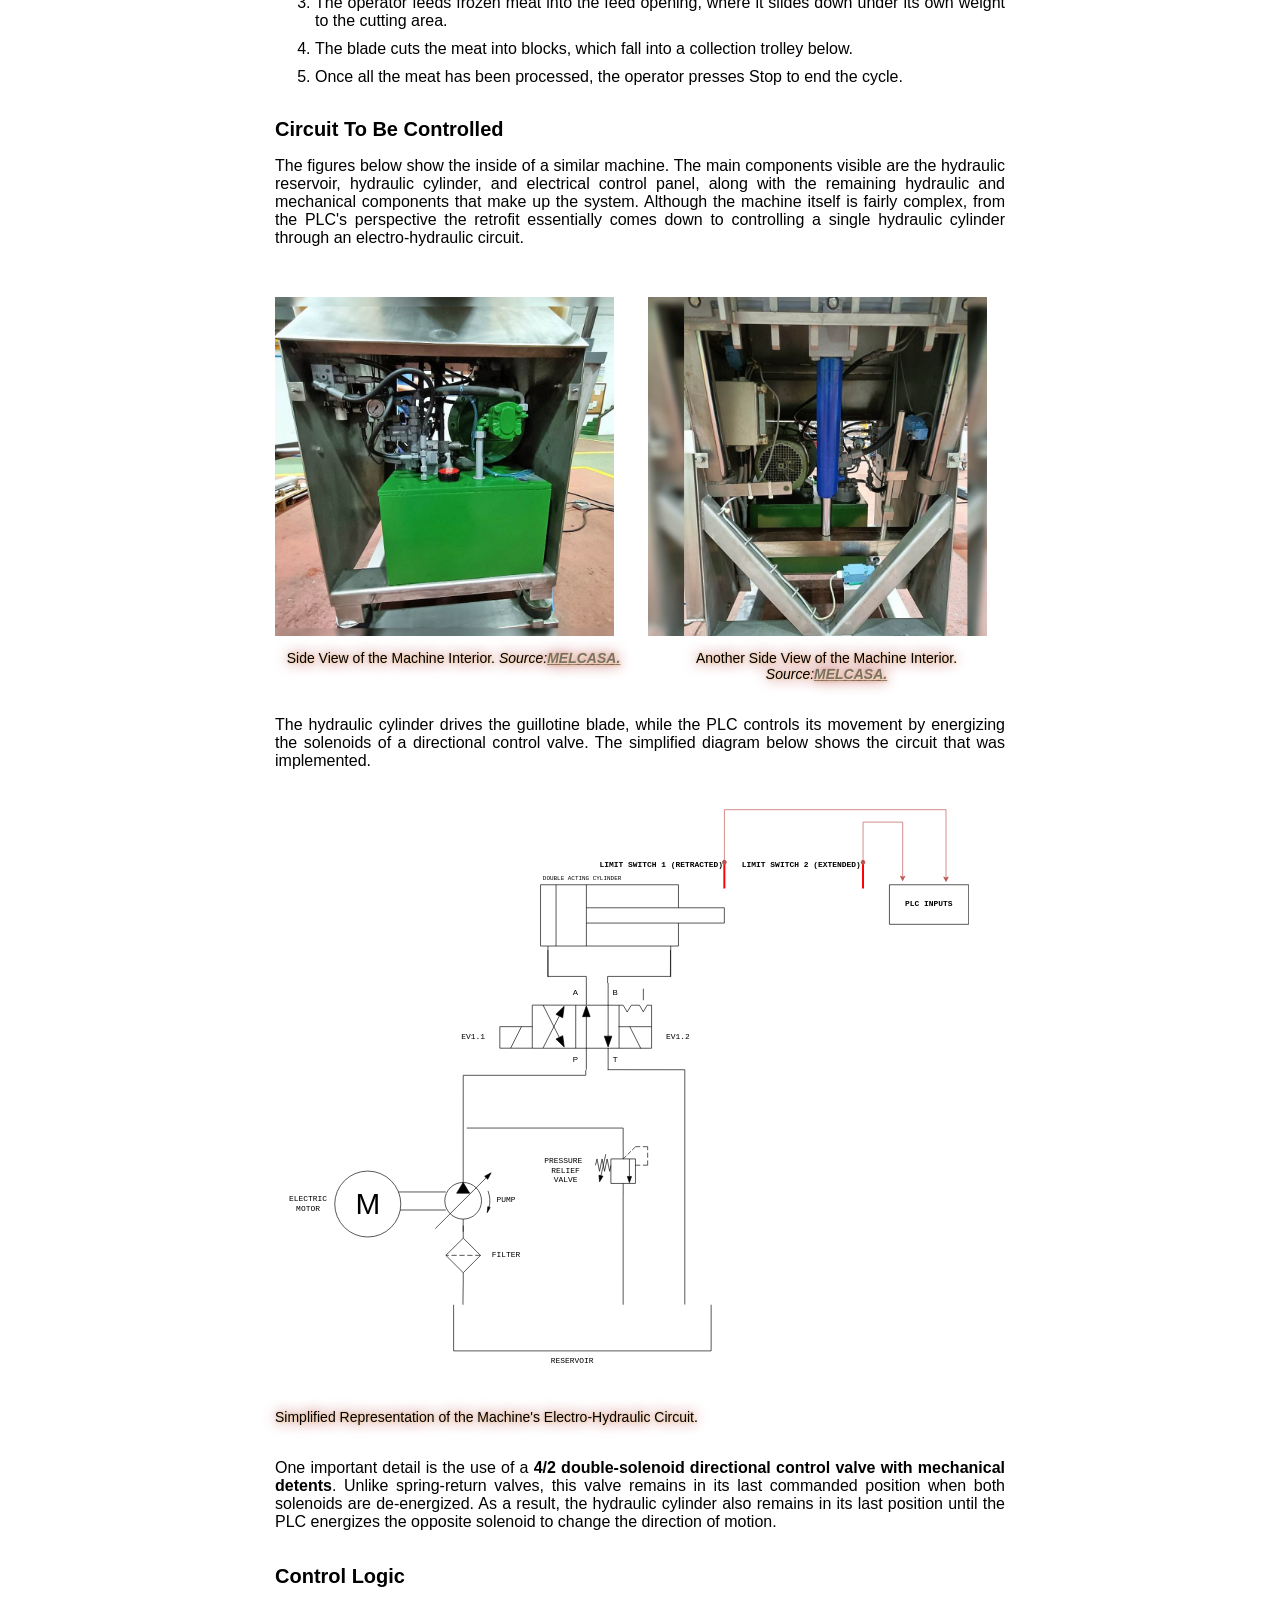
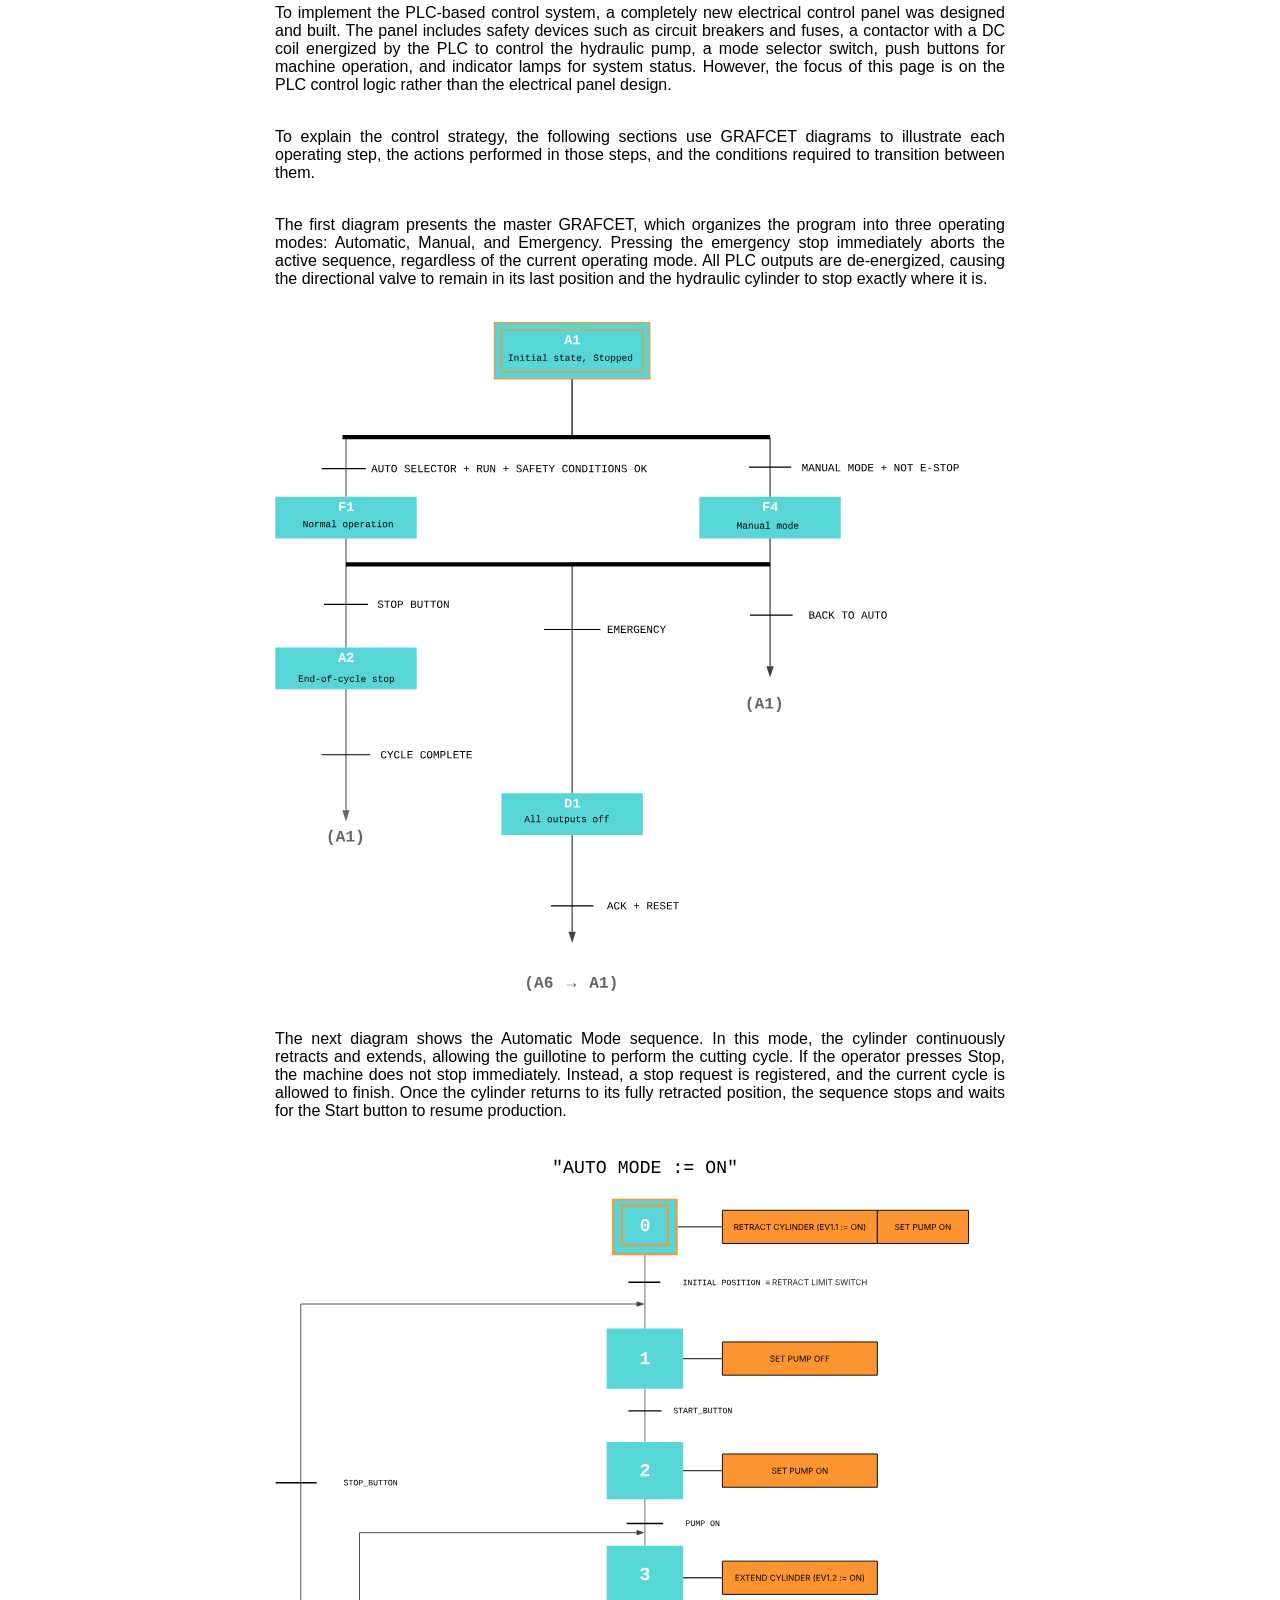
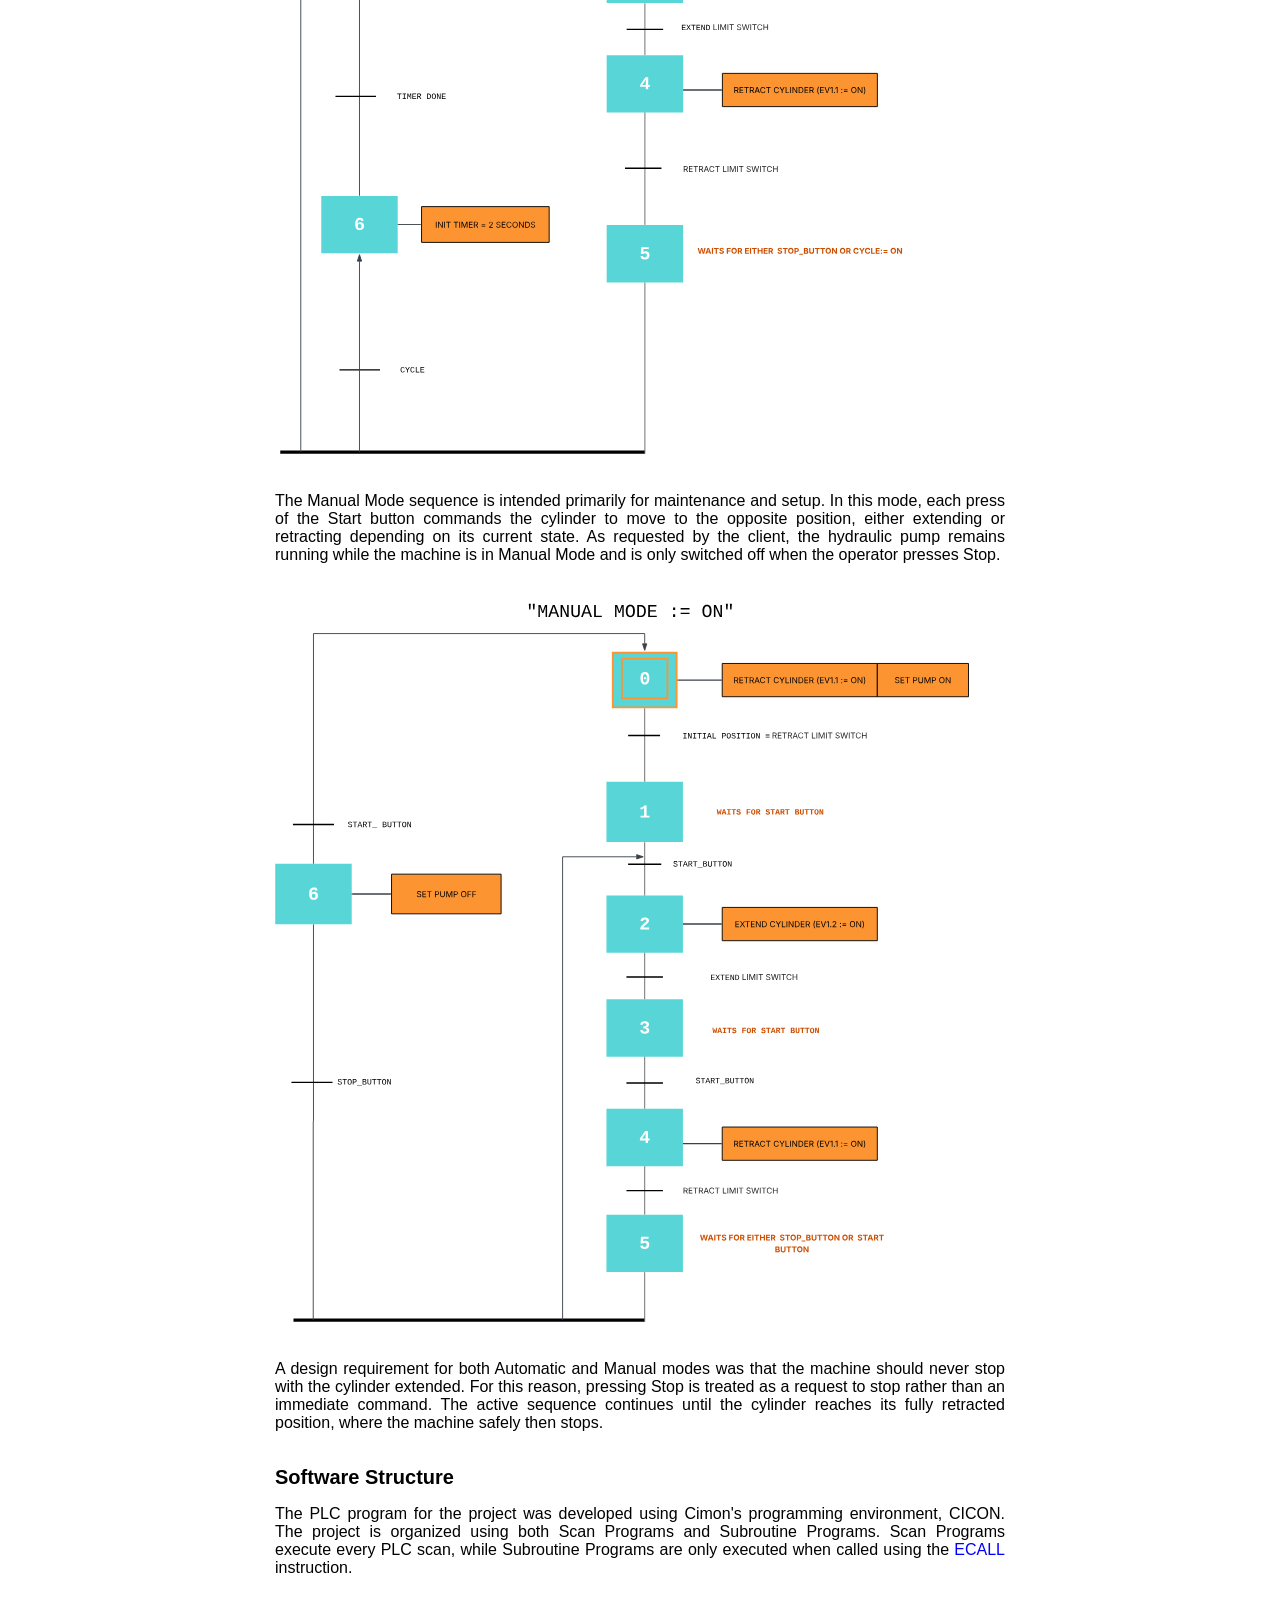
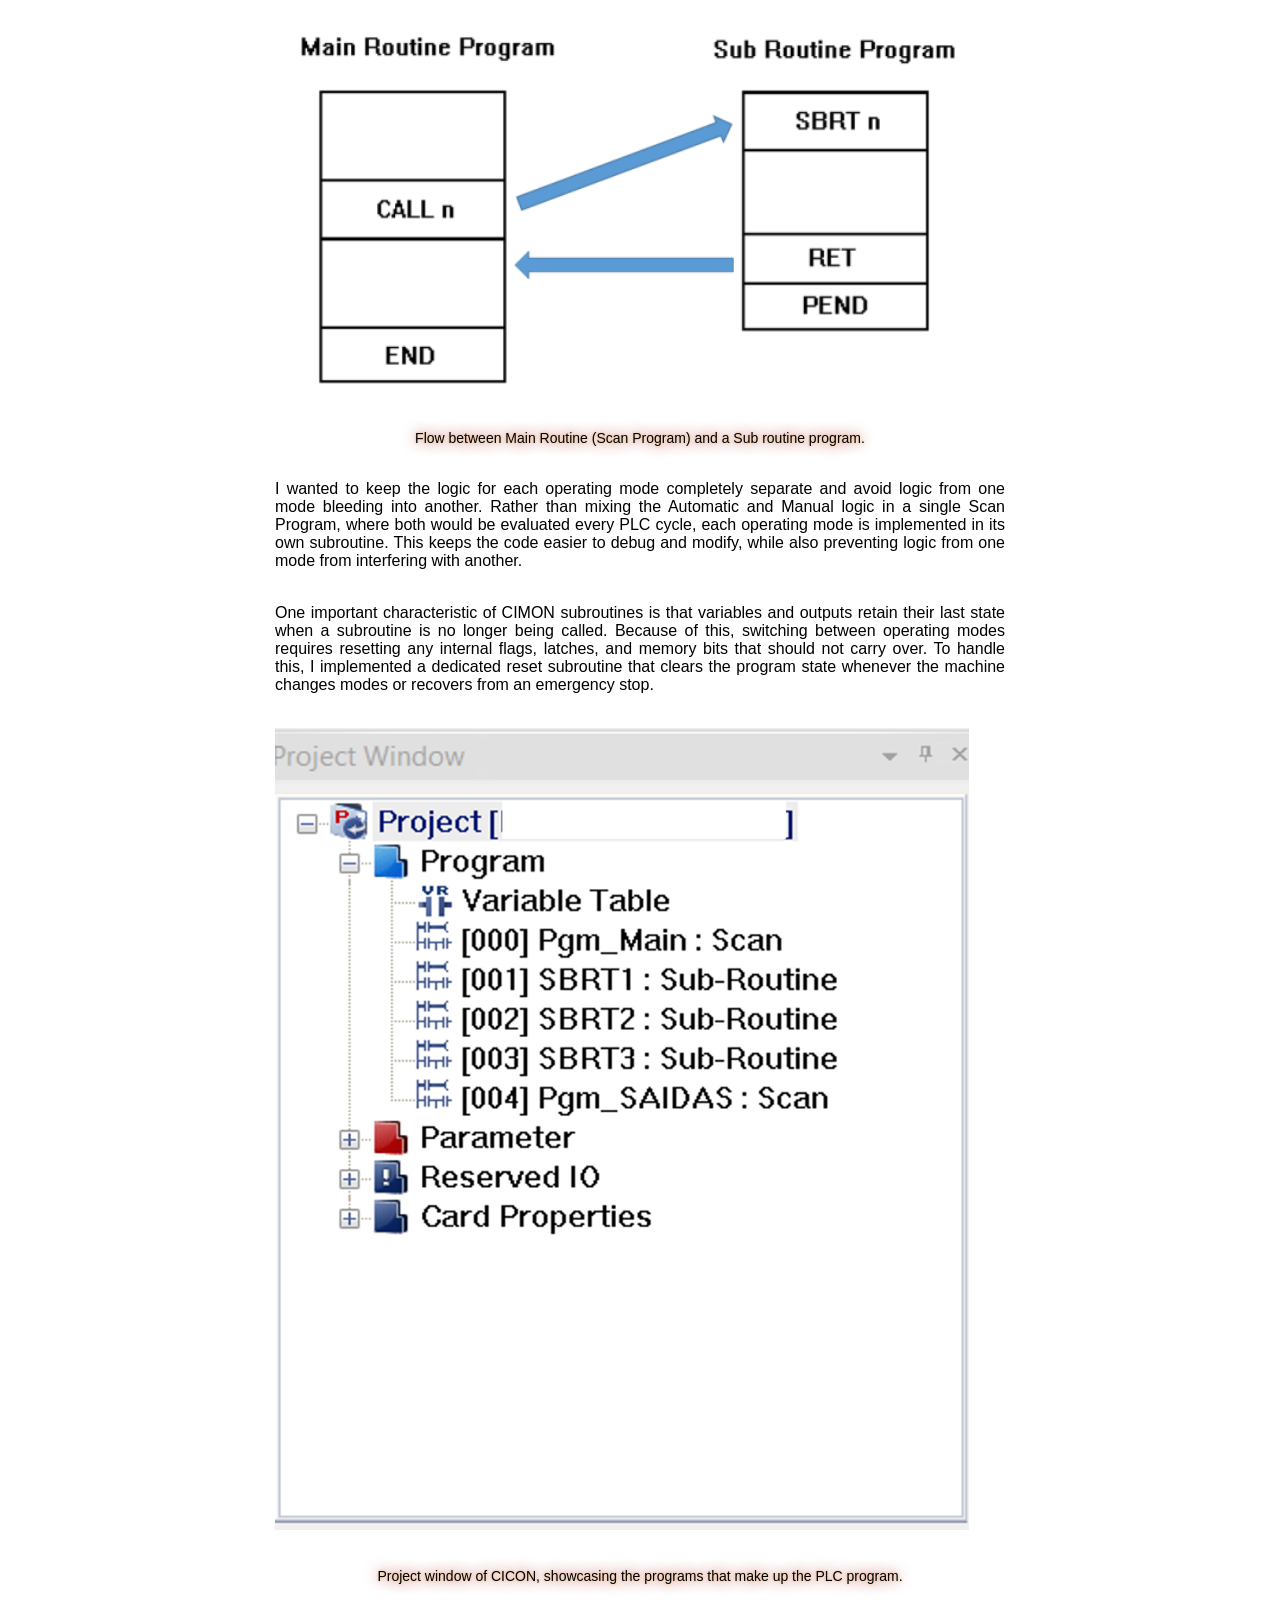
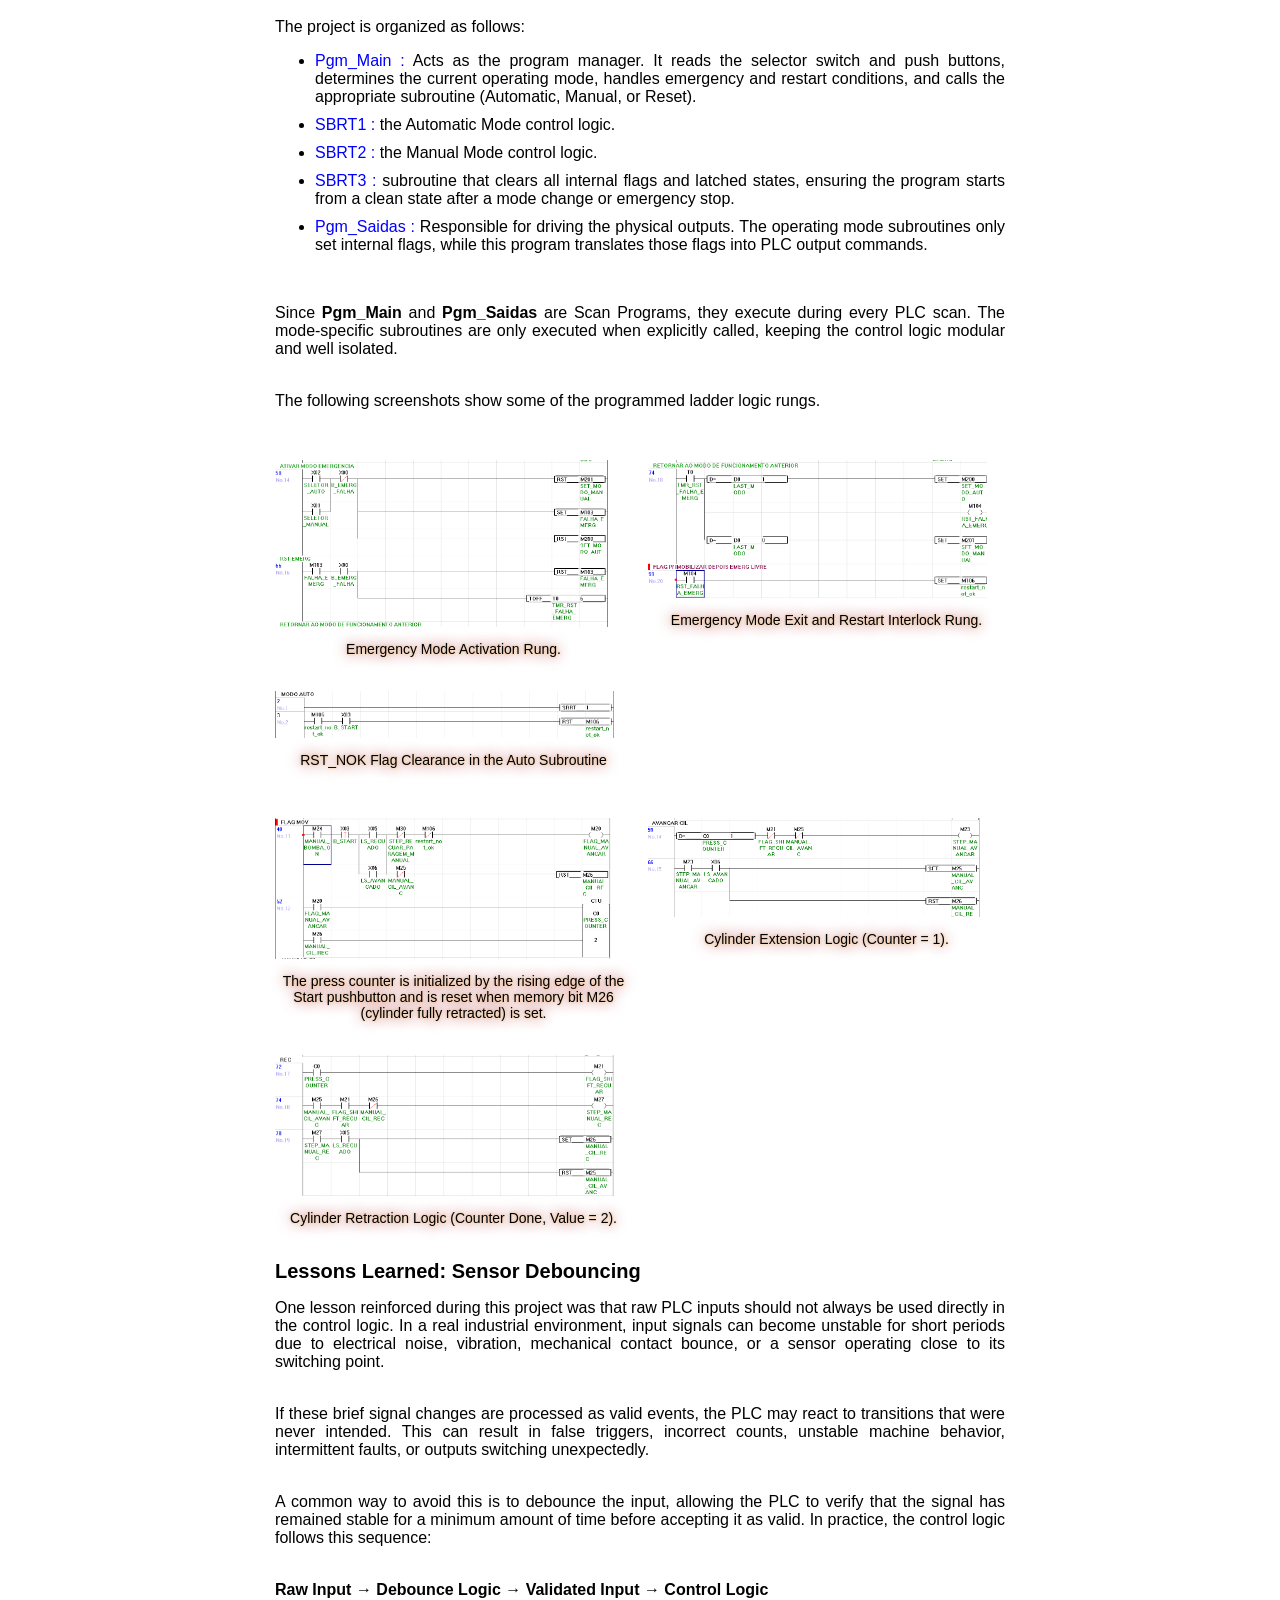
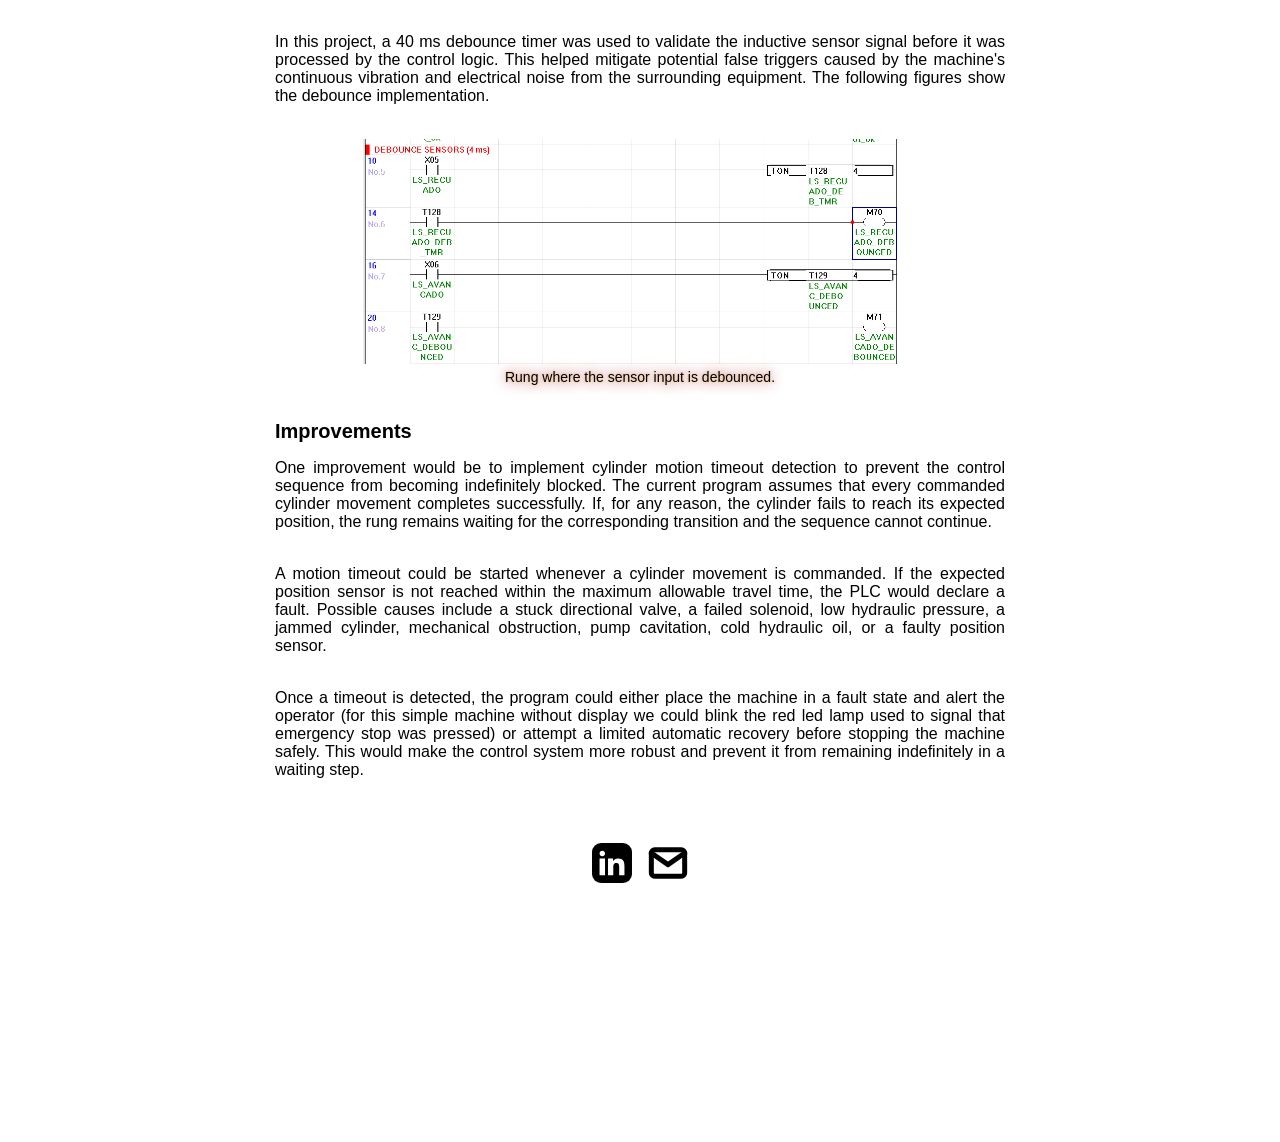
==== commit 0f38393f: "update video caption in mqtt-project-page" ====
--- a/project-pages/project-machine_retrofit.html
+++ b/project-pages/project-machine_retrofit.html
@@ -284,7 +284,7 @@
              <div class="body-text">Since <b>Pgm_Main</b> and <b>Pgm_Saidas</b> are Scan Programs, they execute during every PLC scan. The mode-specific subroutines are only executed when explicitly called, keeping the control logic modular and well isolated.
              </div>
 
- <div class="body-text">The following screenshots show the programmed ladder logic rungs. </div>
+ <div class="body-text">The following screenshots show some of the programmed ladder logic rungs. </div>
 
 
  <!--Emergency Rungs-->
